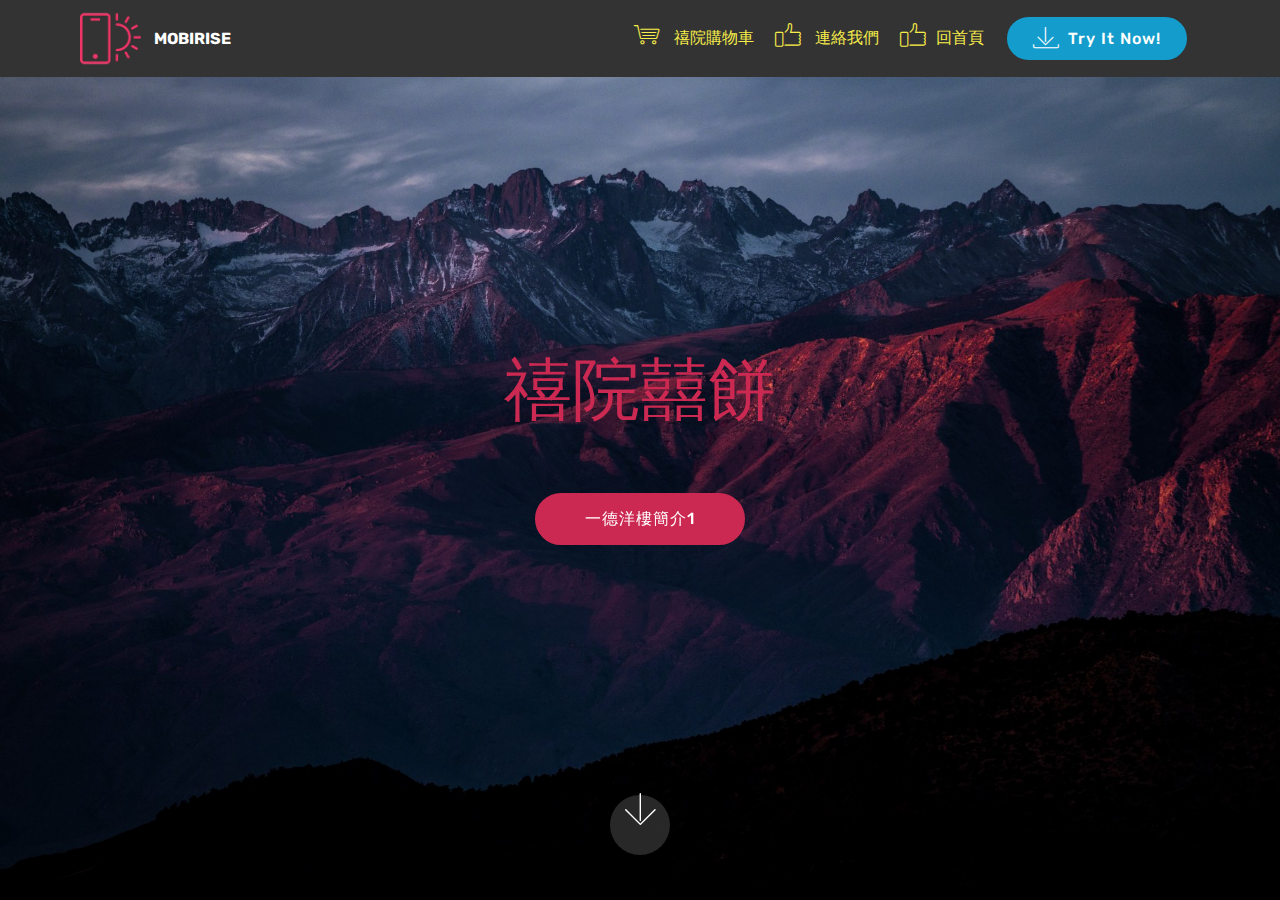
==== page1.html @ da064817 "create github pages" ====
<!DOCTYPE html>
<html>
<head>
  <!-- Site made with Mobirise Website Builder v4.3.2, https://mobirise.com -->
  <meta charset="UTF-8">
  <meta http-equiv="X-UA-Compatible" content="IE=edge">
  <meta name="generator" content="Mobirise v4.3.2, mobirise.com">
  <meta name="viewport" content="width=device-width, initial-scale=1">
  <link rel="shortcut icon" href="assets/images/logo2.png" type="image/x-icon">
  <meta name="description" content="">
  <title>Page 1</title>
  <link rel="stylesheet" href="assets/web/assets/mobirise-icons/mobirise-icons.css">
  <link rel="stylesheet" href="assets/tether/tether.min.css">
  <link rel="stylesheet" href="assets/bootstrap/css/bootstrap.min.css">
  <link rel="stylesheet" href="assets/bootstrap/css/bootstrap-grid.min.css">
  <link rel="stylesheet" href="assets/bootstrap/css/bootstrap-reboot.min.css">
  <link rel="stylesheet" href="assets/dropdown/css/style.css">
  <link rel="stylesheet" href="assets/theme/css/style.css">
  <link rel="stylesheet" href="assets/mobirise/css/mbr-additional.css" type="text/css">
  
  
  
</head>
<body>
<section class="menu cid-qC8zlRWObB" once="menu" id="menu1-13" data-rv-view="20">

    

    <nav class="navbar navbar-expand beta-menu navbar-dropdown align-items-center navbar-fixed-top navbar-toggleable-sm">
        <button class="navbar-toggler navbar-toggler-right" type="button" data-toggle="collapse" data-target="#navbarSupportedContent" aria-controls="navbarSupportedContent" aria-expanded="false" aria-label="Toggle navigation">
            <div class="hamburger">
                <span></span>
                <span></span>
                <span></span>
                <span></span>
            </div>
        </button>
        <div class="menu-logo">
            <div class="navbar-brand">
                <span class="navbar-logo">
                    <a href="https://mobirise.com">
                         <img src="assets/images/logo2.png" alt="Mobirise" media-simple="true" style="height: 3.8rem;">
                    </a>
                </span>
                <span class="navbar-caption-wrap"><a class="navbar-caption text-white display-4" href="https://mobirise.com">
                        MOBIRISE
                    </a></span>
            </div>
        </div>
        <div class="collapse navbar-collapse" id="navbarSupportedContent">
            <ul class="navbar-nav nav-dropdown" data-app-modern-menu="true"><li class="nav-item"><a class="nav-link link text-success display-4" href="page3.html"><span class="mbri-shopping-cart mbr-iconfont mbr-iconfont-btn"></span>&nbsp;禧院購物車</a></li>
                <li class="nav-item">
                    <a class="nav-link link text-success display-4" href="page4.html"><span class="mbri-like mbr-iconfont mbr-iconfont-btn"></span>&nbsp;連絡我們</a>
                </li><li class="nav-item"><a class="nav-link link text-success display-4" href="index.html"><span class="mbri-like mbr-iconfont mbr-iconfont-btn"></span>回首頁</a></li></ul>
            <div class="navbar-buttons mbr-section-btn"><a class="btn btn-sm btn-primary display-4" href="https://mobirise.com">
                    <span class="mbri-save mbr-iconfont mbr-iconfont-btn "></span>
                    Try It Now!
                </a></div>
        </div>
    </nav>
</section>

<section class="engine"><a href="https://mobirise.co/f">free bootstrap builder</a></section><section class="cid-qC8zlT3sA8 mbr-fullscreen mbr-parallax-background" id="header2-14" data-rv-view="22">

    

    

    <div class="container align-center">
        <div class="row justify-content-md-center">
            <div class="mbr-white col-md-10">
                <h1 class="mbr-section-title mbr-bold pb-3 mbr-fonts-style display-1"><span style="font-weight: normal;">禧院囍餅</span></h1>
                
                <p class="mbr-text pb-3 mbr-fonts-style display-5"></p>
                <div class="mbr-section-btn"><a class="btn btn-md btn-secondary display-4" href="https://www.youtube.com/watch?v=irKQ6YsvZEI&t=2s" target="_blank">一德洋樓簡介1</a></div>
            </div>
        </div>
    </div>
    <div class="mbr-arrow hidden-sm-down" aria-hidden="true">
        <a href="#next">
            <i class="mbri-down mbr-iconfont"></i>
        </a>
    </div>
</section>


  <script src="assets/web/assets/jquery/jquery.min.js"></script>
  <script src="assets/popper/popper.min.js"></script>
  <script src="assets/tether/tether.min.js"></script>
  <script src="assets/bootstrap/js/bootstrap.min.js"></script>
  <script src="assets/smooth-scroll/smooth-scroll.js"></script>
  <script src="assets/dropdown/js/script.min.js"></script>
  <script src="assets/touch-swipe/jquery.touch-swipe.min.js"></script>
  <script src="assets/jarallax/jarallax.min.js"></script>
  <script src="assets/theme/js/script.js"></script>
  
  
</body>
</html>
---- assets/web/assets/mobirise-icons/mobirise-icons.css ----
@font-face {
  font-family: 'MobiriseIcons';
  src:  url('mobirise-icons.eot?spat4u');
  src:  url('mobirise-icons.eot?spat4u#iefix') format('embedded-opentype'),
    url('mobirise-icons.ttf?spat4u') format('truetype'),
    url('mobirise-icons.woff?spat4u') format('woff'),
    url('mobirise-icons.svg?spat4u#MobiriseIcons') format('svg');
  font-weight: normal;
  font-style: normal;
}

[class^="mbri-"], [class*=" mbri-"] {
  /* use !important to prevent issues with browser extensions that change fonts */
  font-family: MobiriseIcons !important;
  speak: none;
  font-style: normal;
  font-weight: normal;
  font-variant: normal;
  text-transform: none;
  line-height: 1;

  /* Better Font Rendering =========== */
  -webkit-font-smoothing: antialiased;
  -moz-osx-font-smoothing: grayscale;
}

.mbri-add-submenu:before {
  content: "\e900";
}
.mbri-alert:before {
  content: "\e901";
}
.mbri-align-center:before {
  content: "\e902";
}
.mbri-align-justify:before {
  content: "\e903";
}
.mbri-align-left:before {
  content: "\e904";
}
.mbri-align-right:before {
  content: "\e905";
}
.mbri-android:before {
  content: "\e906";
}
.mbri-apple:before {
  content: "\e907";
}
.mbri-arrow-down:before {
  content: "\e908";
}
.mbri-arrow-next:before {
  content: "\e909";
}
.mbri-arrow-prev:before {
  content: "\e90a";
}
.mbri-arrow-up:before {
  content: "\e90b";
}
.mbri-bold:before {
  content: "\e90c";
}
.mbri-bookmark:before {
  content: "\e90d";
}
.mbri-bootstrap:before {
  content: "\e90e";
}
.mbri-briefcase:before {
  content: "\e90f";
}
.mbri-browse:before {
  content: "\e910";
}
.mbri-bulleted-list:before {
  content: "\e911";
}
.mbri-calendar:before {
  content: "\e912";
}
.mbri-camera:before {
  content: "\e913";
}
.mbri-cart-add:before {
  content: "\e914";
}
.mbri-cart-full:before {
  content: "\e915";
}
.mbri-cash:before {
  content: "\e916";
}
.mbri-change-style:before {
  content: "\e917";
}
.mbri-chat:before {
  content: "\e918";
}
.mbri-clock:before {
  content: "\e919";
}
.mbri-close:before {
  content: "\e91a";
}
.mbri-cloud:before {
  content: "\e91b";
}
.mbri-code:before {
  content: "\e91c";
}
.mbri-contact-form:before {
  content: "\e91d";
}
.mbri-credit-card:before {
  content: "\e91e";
}
.mbri-cursor-click:before {
  content: "\e91f";
}
.mbri-cust-feedback:before {
  content: "\e920";
}
.mbri-database:before {
  content: "\e921";
}
.mbri-delivery:before {
  content: "\e922";
}
.mbri-desktop:before {
  content: "\e923";
}
.mbri-devices:before {
  content: "\e924";
}
.mbri-down:before {
  content: "\e925";
}
.mbri-download:before {
  content: "\e989";
}
.mbri-drag-n-drop:before {
  content: "\e927";
}
.mbri-drag-n-drop2:before {
  content: "\e928";
}
.mbri-edit:before {
  content: "\e929";
}
.mbri-edit2:before {
  content: "\e92a";
}
.mbri-error:before {
  content: "\e92b";
}
.mbri-extension:before {
  content: "\e92c";
}
.mbri-features:before {
  content: "\e92d";
}
.mbri-file:before {
  content: "\e92e";
}
.mbri-flag:before {
  content: "\e92f";
}
.mbri-folder:before {
  content: "\e930";
}
.mbri-gift:before {
  content: "\e931";
}
.mbri-github:before {
  content: "\e932";
}
.mbri-globe:before {
  content: "\e933";
}
.mbri-globe-2:before {
  content: "\e934";
}
.mbri-growing-chart:before {
  content: "\e935";
}
.mbri-hearth:before {
  content: "\e936";
}
.mbri-help:before {
  content: "\e937";
}
.mbri-home:before {
  content: "\e938";
}
.mbri-hot-cup:before {
  content: "\e939";
}
.mbri-idea:before {
  content: "\e93a";
}
.mbri-image-gallery:before {
  content: "\e93b";
}
.mbri-image-slider:before {
  content: "\e93c";
}
.mbri-info:before {
  content: "\e93d";
}
.mbri-italic:before {
  content: "\e93e";
}
.mbri-key:before {
  content: "\e93f";
}
.mbri-laptop:before {
  content: "\e940";
}
.mbri-layers:before {
  content: "\e941";
}
.mbri-left-right:before {
  content: "\e942";
}
.mbri-left:before {
  content: "\e943";
}
.mbri-letter:before {
  content: "\e944";
}
.mbri-like:before {
  content: "\e945";
}
.mbri-link:before {
  content: "\e946";
}
.mbri-lock:before {
  content: "\e947";
}
.mbri-login:before {
  content: "\e948";
}
.mbri-logout:before {
  content: "\e949";
}
.mbri-magic-stick:before {
  content: "\e94a";
}
.mbri-map-pin:before {
  content: "\e94b";
}
.mbri-menu:before {
  content: "\e94c";
}
.mbri-mobile:before {
  content: "\e94d";
}
.mbri-mobile2:before {
  content: "\e94e";
}
.mbri-mobirise:before {
  content: "\e94f";
}
.mbri-more-horizontal:before {
  content: "\e950";
}
.mbri-more-vertical:before {
  content: "\e951";
}
.mbri-music:before {
  content: "\e952";
}
.mbri-new-file:before {
  content: "\e953";
}
.mbri-numbered-list:before {
  content: "\e954";
}
.mbri-opened-folder:before {
  content: "\e955";
}
.mbri-pages:before {
  content: "\e956";
}
.mbri-paper-plane:before {
  content: "\e957";
}
.mbri-paperclip:before {
  content: "\e958";
}
.mbri-photo:before {
  content: "\e959";
}
.mbri-photos:before {
  content: "\e95a";
}
.mbri-pin:before {
  content: "\e95b";
}
.mbri-play:before {
  content: "\e95c";
}
.mbri-plus:before {
  content: "\e95d";
}
.mbri-preview:before {
  content: "\e95e";
}
.mbri-print:before {
  content: "\e95f";
}
.mbri-protect:before {
  content: "\e960";
}
.mbri-question:before {
  content: "\e961";
}
.mbri-quote-left:before {
  content: "\e962";
}
.mbri-quote-right:before {
  content: "\e963";
}
.mbri-refresh:before {
  content: "\e964";
}
.mbri-responsive:before {
  content: "\e965";
}
.mbri-right:before {
  content: "\e966";
}
.mbri-rocket:before {
  content: "\e967";
}
.mbri-sad-face:before {
  content: "\e968";
}
.mbri-sale:before {
  content: "\e969";
}
.mbri-save:before {
  content: "\e96a";
}
.mbri-search:before {
  content: "\e96b";
}
.mbri-setting:before {
  content: "\e96c";
}
.mbri-setting2:before {
  content: "\e96d";
}
.mbri-setting3:before {
  content: "\e96e";
}
.mbri-share:before {
  content: "\e96f";
}
.mbri-shopping-bag:before {
  content: "\e970";
}
.mbri-shopping-basket:before {
  content: "\e971";
}
.mbri-shopping-cart:before {
  content: "\e972";
}
.mbri-sites:before {
  content: "\e973";
}
.mbri-smile-face:before {
  content: "\e974";
}
.mbri-speed:before {
  content: "\e975";
}
.mbri-star:before {
  content: "\e976";
}
.mbri-success:before {
  content: "\e977";
}
.mbri-sun:before {
  content: "\e978";
}
.mbri-sun2:before {
  content: "\e979";
}
.mbri-tablet:before {
  content: "\e97a";
}
.mbri-tablet-vertical:before {
  content: "\e97b";
}
.mbri-target:before {
  content: "\e97c";
}
.mbri-timer:before {
  content: "\e97d";
}
.mbri-to-ftp:before {
  content: "\e97e";
}
.mbri-to-local-drive:before {
  content: "\e97f";
}
.mbri-touch-swipe:before {
  content: "\e980";
}
.mbri-touch:before {
  content: "\e981";
}
.mbri-trash:before {
  content: "\e982";
}
.mbri-underline:before {
  content: "\e983";
}
.mbri-unlink:before {
  content: "\e984";
}
.mbri-unlock:before {
  content: "\e985";
}
.mbri-up-down:before {
  content: "\e986";
}
.mbri-up:before {
  content: "\e987";
}
.mbri-update:before {
  content: "\e988";
}
.mbri-upload:before {
 content: "\e926"; 
}
.mbri-user:before {
  content: "\e98a";
}
.mbri-user2:before {
  content: "\e98b";
}
.mbri-users:before {
  content: "\e98c";
}
.mbri-video:before {
  content: "\e98d";
}
.mbri-video-play:before {
  content: "\e98e";
}
.mbri-watch:before {
  content: "\e98f";
}
.mbri-website-theme:before {
  content: "\e990";
}
.mbri-wifi:before {
  content: "\e991";
}
.mbri-windows:before {
  content: "\e992";
}
.mbri-zoom-out:before {
  content: "\e993";
}
.mbri-redo:before {
  content: "\e994";
}
.mbri-undo:before {
  content: "\e995";
}
---- assets/dropdown/css/style.css ----
.navbar-dropdown {
  left: 0;
  padding: 0;
  position: absolute;
  right: 0;
  top: 0;
  transition: all 0.45s ease;
  z-index: 1030;
  background: #282828; }
  .navbar-dropdown .navbar-logo {
    margin-right: 0.8rem;
    transition: margin 0.3s ease-in-out;
    vertical-align: middle; }
    .navbar-dropdown .navbar-logo img {
      height: 3.125rem;
      transition: all 0.3s ease-in-out; }
    .navbar-dropdown .navbar-logo.mbr-iconfont {
      font-size: 3.125rem;
      line-height: 3.125rem; }
  .navbar-dropdown .navbar-caption {
    font-weight: 700;
    white-space: normal;
    vertical-align: -4px;
    line-height: 3.125rem !important; }
    .navbar-dropdown .navbar-caption, .navbar-dropdown .navbar-caption:hover {
      color: inherit;
      text-decoration: none; }
  .navbar-dropdown .mbr-iconfont + .navbar-caption {
    vertical-align: -1px; }
  .navbar-dropdown.navbar-fixed-top {
    position: fixed; }
  .navbar-dropdown .navbar-brand span {
    vertical-align: -4px; }
  .navbar-dropdown.bg-color.transparent {
    background: none; }
  .navbar-dropdown.navbar-short .navbar-brand {
    padding: 0.625rem 0; }
    .navbar-dropdown.navbar-short .navbar-brand span {
      vertical-align: -1px; }
  .navbar-dropdown.navbar-short .navbar-caption {
    line-height: 2.375rem !important;
    vertical-align: -2px; }
  .navbar-dropdown.navbar-short .navbar-logo {
    margin-right: 0.5rem; }
    .navbar-dropdown.navbar-short .navbar-logo img {
      height: 2.375rem; }
    .navbar-dropdown.navbar-short .navbar-logo.mbr-iconfont {
      font-size: 2.375rem;
      line-height: 2.375rem; }
  .navbar-dropdown.navbar-short .mbr-table-cell {
    height: 3.625rem; }
  .navbar-dropdown .navbar-close {
    left: 0.6875rem;
    position: fixed;
    top: 0.75rem;
    z-index: 1000; }
  .navbar-dropdown .hamburger-icon {
    content: "";
    display: inline-block;
    vertical-align: middle;
    width: 16px;
    -webkit-box-shadow: 0 -6px 0 1px #282828,0 0 0 1px #282828,0 6px 0 1px #282828;
    -moz-box-shadow: 0 -6px 0 1px #282828,0 0 0 1px #282828,0 6px 0 1px #282828;
    box-shadow: 0 -6px 0 1px #282828,0 0 0 1px #282828,0 6px 0 1px #282828; }

.dropdown-menu .dropdown-toggle[data-toggle="dropdown-submenu"]::after {
  border-bottom: 0.35em solid transparent;
  border-left: 0.35em solid;
  border-right: 0;
  border-top: 0.35em solid transparent;
  margin-left: 0.3rem; }

.dropdown-menu .dropdown-item:focus {
  outline: 0; }

.nav-dropdown {
  font-size: 0.75rem;
  font-weight: 500;
  height: auto !important; }
  .nav-dropdown .nav-btn {
    padding-left: 1rem; }
  .nav-dropdown .link {
    margin: .667em 1.667em;
    font-weight: 500;
    padding: 0;
    transition: color .2s ease-in-out; }
    .nav-dropdown .link.dropdown-toggle {
      margin-right: 2.583em; }
      .nav-dropdown .link.dropdown-toggle::after {
        margin-left: .25rem;
        border-top: 0.35em solid;
        border-right: 0.35em solid transparent;
        border-left: 0.35em solid transparent;
        border-bottom: 0; }
      .nav-dropdown .link.dropdown-toggle[aria-expanded="true"] {
        margin: 0;
        padding: 0.667em 3.263em  0.667em 1.667em; }
  .nav-dropdown .link::after,
  .nav-dropdown .dropdown-item::after {
    color: inherit; }
  .nav-dropdown .btn {
    font-size: 0.75rem;
    font-weight: 700;
    letter-spacing: 0;
    margin-bottom: 0;
    padding-left: 1.25rem;
    padding-right: 1.25rem; }
  .nav-dropdown .dropdown-menu {
    border-radius: 0;
    border: 0;
    left: 0;
    margin: 0;
    padding-bottom: 1.25rem;
    padding-top: 1.25rem;
    position: relative; }
  .nav-dropdown .dropdown-submenu {
    margin-left: 0.125rem;
    top: 0; }
  .nav-dropdown .dropdown-item {
    font-weight: 500;
    line-height: 2;
    padding: 0.3846em 4.615em 0.3846em 1.5385em;
    position: relative;
    transition: color .2s ease-in-out, background-color .2s ease-in-out; }
    .nav-dropdown .dropdown-item::after {
      margin-top: -0.3077em;
      position: absolute;
      right: 1.1538em;
      top: 50%; }
    .nav-dropdown .dropdown-item:focus, .nav-dropdown .dropdown-item:hover {
      background: none; }

@media (max-width: 767px) {
  .nav-dropdown.navbar-toggleable-sm {
    bottom: 0;
    display: none;
    left: 0;
    overflow-x: hidden;
    position: fixed;
    top: 0;
    transform: translateX(-100%);
    -ms-transform: translateX(-100%);
    -webkit-transform: translateX(-100%);
    width: 18.75rem;
    z-index: 999; } }
.nav-dropdown.navbar-toggleable-xl {
  bottom: 0;
  display: none;
  left: 0;
  overflow-x: hidden;
  position: fixed;
  top: 0;
  transform: translateX(-100%);
  -ms-transform: translateX(-100%);
  -webkit-transform: translateX(-100%);
  width: 18.75rem;
  z-index: 999; }

.nav-dropdown-sm {
  display: block !important;
  overflow-x: hidden;
  overflow: auto;
  padding-top: 3.875rem; }
  .nav-dropdown-sm::after {
    content: "";
    display: block;
    height: 3rem;
    width: 100%; }
  .nav-dropdown-sm.collapse.in ~ .navbar-close {
    display: block !important; }
  .nav-dropdown-sm.collapsing, .nav-dropdown-sm.collapse.in {
    transform: translateX(0);
    -ms-transform: translateX(0);
    -webkit-transform: translateX(0);
    transition: all 0.25s ease-out;
    -webkit-transition: all 0.25s ease-out;
    background: #282828; }
  .nav-dropdown-sm.collapsing[aria-expanded="false"] {
    transform: translateX(-100%);
    -ms-transform: translateX(-100%);
    -webkit-transform: translateX(-100%); }
  .nav-dropdown-sm .nav-item {
    display: block;
    margin-left: 0 !important;
    padding-left: 0; }
  .nav-dropdown-sm .link,
  .nav-dropdown-sm .dropdown-item {
    border-top: 1px dotted rgba(255, 255, 255, 0.1);
    font-size: 0.8125rem;
    line-height: 1.6;
    margin: 0 !important;
    padding: 0.875rem 2.4rem 0.875rem 1.5625rem !important;
    position: relative;
    white-space: normal; }
    .nav-dropdown-sm .link:focus, .nav-dropdown-sm .link:hover,
    .nav-dropdown-sm .dropdown-item:focus,
    .nav-dropdown-sm .dropdown-item:hover {
      background: rgba(0, 0, 0, 0.2) !important;
      color: #c0a375; }
  .nav-dropdown-sm .nav-btn {
    position: relative;
    padding: 1.5625rem 1.5625rem 0 1.5625rem; }
    .nav-dropdown-sm .nav-btn::before {
      border-top: 1px dotted rgba(255, 255, 255, 0.1);
      content: "";
      left: 0;
      position: absolute;
      top: 0;
      width: 100%; }
    .nav-dropdown-sm .nav-btn + .nav-btn {
      padding-top: 0.625rem; }
      .nav-dropdown-sm .nav-btn + .nav-btn::before {
        display: none; }
  .nav-dropdown-sm .btn {
    padding: 0.625rem 0; }
  .nav-dropdown-sm .dropdown-toggle[data-toggle="dropdown-submenu"]::after {
    margin-left: .25rem;
    border-top: 0.35em solid;
    border-right: 0.35em solid transparent;
    border-left: 0.35em solid transparent;
    border-bottom: 0; }
  .nav-dropdown-sm .dropdown-toggle[data-toggle="dropdown-submenu"][aria-expanded="true"]::after {
    border-top: 0;
    border-right: 0.35em solid transparent;
    border-left: 0.35em solid transparent;
    border-bottom: 0.35em solid; }
  .nav-dropdown-sm .dropdown-menu {
    margin: 0;
    padding: 0;
    position: relative;
    top: 0;
    left: 0;
    width: 100%;
    border: 0;
    float: none;
    border-radius: 0;
    background: none; }
  .nav-dropdown-sm .dropdown-submenu {
    left: 100%;
    margin-left: 0.125rem;
    margin-top: -1.25rem;
    top: 0; }

.navbar-toggleable-sm .nav-dropdown .dropdown-menu {
  position: absolute; }

.navbar-toggleable-sm .nav-dropdown .dropdown-submenu {
  left: 100%;
  margin-left: 0.125rem;
  margin-top: -1.25rem;
  top: 0; }

.navbar-toggleable-sm.opened .nav-dropdown .dropdown-menu {
  position: relative; }

.navbar-toggleable-sm.opened .nav-dropdown .dropdown-submenu {
  left: 0;
  margin-left: 00rem;
  margin-top: 0rem;
  top: 0; }

.is-builder .nav-dropdown.collapsing {
  transition: none !important; }

/*# sourceMappingURL=style.css.map */
---- assets/theme/css/style.css ----
/*!
 * Mobirise v4 theme (https://mobirise.com/)
 * Copyright 2017 Mobirise
 */
section {
  background-color: #eeeeee; }

section,
.container,
.container-fluid {
  position: relative;
  word-wrap: break-word; }

a.mbr-iconfont:hover {
  text-decoration: none; }

.article .lead p, .article .lead ul, .article .lead ol, .article .lead pre, .article .lead blockquote {
  margin-bottom: 0; }

a {
  font-style: normal;
  font-weight: 400;
  cursor: pointer; }
  a, a:hover {
    text-decoration: none; }

figure {
  margin-bottom: 0; }

body {
  color: #232323; }

h1, h2, h3, h4, h5, h6,
.h1, .h2, .h3, .h4, .h5, .h6,
.display-1, .display-2, .display-3, .display-4 {
  line-height: 1;
  word-break: break-word;
  word-wrap: break-word; }

b, strong {
  font-weight: bold; }

blockquote {
  padding: 10px 0 10px 20px;
  position: relative;
  border-left: 2px solid;
  border-color: #ff3366; }

input:-webkit-autofill, input:-webkit-autofill:hover, input:-webkit-autofill:focus, input:-webkit-autofill:active {
  transition-delay: 9999s;
  transition-property: background-color, color; }

textarea[type="hidden"] {
  display: none; }

body {
  position: relative; }

section {
  background-position: 50% 50%;
  background-repeat: no-repeat;
  background-size: cover; }
  section .mbr-background-video,
  section .mbr-background-video-preview {
    position: absolute;
    bottom: 0;
    left: 0;
    right: 0;
    top: 0; }

.hidden {
  visibility: hidden; }

.mbr-z-index20 {
  z-index: 20; }

/*! Base colors */
.mbr-white {
  color: #ffffff; }

.mbr-black {
  color: #000000; }

.mbr-bg-white {
  background-color: #ffffff; }

.mbr-bg-black {
  background-color: #000000; }

/*! Text-aligns */
.align-left {
  text-align: left; }

.align-center {
  text-align: center; }

.align-right {
  text-align: right; }

@media (max-width: 767px) {
  .align-left, .align-center, .align-right, .mbr-section-btn, .mbr-section-title {
    text-align: center; } }
/*! Font-weight  */
.mbr-light {
  font-weight: 300; }

.mbr-regular {
  font-weight: 400; }

.mbr-semibold {
  font-weight: 500; }

.mbr-bold {
  font-weight: 700; }

/*! Media  */
.media-size-item {
  -webkit-flex: 1 1 auto;
  -moz-flex: 1 1 auto;
  -ms-flex: 1 1 auto;
  -o-flex: 1 1 auto;
  flex: 1 1 auto; }

.media-content {
  -webkit-flex-basis: 100%;
  flex-basis: 100%; }

.media-container-row {
  display: -ms-flexbox;
  display: -webkit-flex;
  display: flex;
  -webkit-flex-direction: row;
  -ms-flex-direction: row;
  flex-direction: row;
  -webkit-flex-wrap: wrap;
  -ms-flex-wrap: wrap;
  flex-wrap: wrap;
  -webkit-justify-content: center;
  -ms-flex-pack: center;
  justify-content: center;
  -webkit-align-content: center;
  -ms-flex-line-pack: center;
  align-content: center;
  -webkit-align-items: start;
  -ms-flex-align: start;
  align-items: start; }
  .media-container-row .media-size-item {
    width: 400px; }

.media-container-column {
  display: -ms-flexbox;
  display: -webkit-flex;
  display: flex;
  -webkit-flex-direction: column;
  -ms-flex-direction: column;
  flex-direction: column;
  -webkit-flex-wrap: wrap;
  -ms-flex-wrap: wrap;
  flex-wrap: wrap;
  -webkit-justify-content: center;
  -ms-flex-pack: center;
  justify-content: center;
  -webkit-align-content: center;
  -ms-flex-line-pack: center;
  align-content: center;
  -webkit-align-items: stretch;
  -ms-flex-align: stretch;
  align-items: stretch; }
  .media-container-column > * {
    width: 100%; }

@media (min-width: 992px) {
  .media-container-row {
    -webkit-flex-wrap: nowrap;
    -ms-flex-wrap: nowrap;
    flex-wrap: nowrap; } }
figure {
  overflow: hidden; }

figure[mbr-media-size] {
  transition: width 0.1s; }

.mbr-figure img, .mbr-figure iframe {
  display: block;
  width: 100%; }

.card {
  background-color: transparent;
  border: none; }

.card-img {
  text-align: center;
  flex-shrink: 0; }

.media {
  max-width: 100%;
  margin: 0 auto; }

.mbr-figure {
  -ms-flex-item-align: center;
  -ms-grid-row-align: center;
  -webkit-align-self: center;
  align-self: center; }

.media-container > div {
  max-width: 100%; }

.mbr-figure img, .card-img img {
  width: 100%; }

@media (max-width: 991px) {
  .media-size-item {
    width: auto !important; }

  .media {
    width: auto; }

  .mbr-figure {
    width: 100% !important; } }
/*! Buttons */
.mbr-section-btn {
  margin-left: -.25rem;
  margin-right: -.25rem;
  font-size: 0; }

nav .mbr-section-btn {
  margin-left: 0rem;
  margin-right: 0rem; }

/*! Btn icon margin */
.btn .mbr-iconfont, .btn.btn-sm .mbr-iconfont {
  cursor: pointer;
  margin-right: 0.5rem; }

.btn.btn-md .mbr-iconfont, .btn.btn-md .mbr-iconfont {
  margin-right: 0.8rem; }

.mbr-regular {
  font-weight: 400; }

.mbr-semibold {
  font-weight: 500; }

.mbr-bold {
  font-weight: 700; }

[type="submit"] {
  -webkit-appearance: none; }

/*! Full-screen */
.mbr-fullscreen .mbr-overlay {
  min-height: 100vh; }

.mbr-fullscreen {
  display: flex;
  display: -webkit-flex;
  display: -moz-flex;
  display: -ms-flex;
  display: -o-flex;
  align-items: center;
  -webkit-align-items: center;
  min-height: 100vh;
  padding-top: 3rem;
  padding-bottom: 3rem; }

/*! Map */
.map {
  height: 25rem;
  position: relative; }
  .map iframe {
    width: 100%;
    height: 100%; }

/* Form */
.form-asterisk {
  font-family: initial;
  position: absolute;
  top: -2px;
  font-weight: normal; }

/*! Scroll to top arrow */
.mbr-arrow-up {
  bottom: 25px;
  right: 90px;
  position: fixed;
  text-align: right;
  z-index: 5000;
  color: #ffffff;
  font-size: 32px;
  transform: rotate(180deg);
  -webkit-transform: rotate(180deg); }

.mbr-arrow-up a {
  background: rgba(0, 0, 0, 0.2);
  border-radius: 3px;
  color: #fff;
  display: inline-block;
  height: 60px;
  width: 60px;
  outline-style: none !important;
  position: relative;
  text-decoration: none;
  transition: all .3s ease-in-out;
  cursor: pointer;
  text-align: center; }
  .mbr-arrow-up a:hover {
    background-color: rgba(0, 0, 0, 0.4); }
  .mbr-arrow-up a i {
    line-height: 60px; }

.mbr-arrow-up-icon {
  display: block;
  color: #fff; }

.mbr-arrow-up-icon::before {
  content: "\203a";
  display: inline-block;
  font-family: serif;
  font-size: 32px;
  line-height: 1;
  font-style: normal;
  position: relative;
  top: 6px;
  left: -4px;
  -webkit-transform: rotate(-90deg);
  transform: rotate(-90deg); }

/*! Arrow Down */
.mbr-arrow {
  position: absolute;
  bottom: 45px;
  left: 50%;
  width: 60px;
  height: 60px;
  cursor: pointer;
  background-color: rgba(80, 80, 80, 0.5);
  border-radius: 50%;
  -webkit-transform: translateX(-50%);
  transform: translateX(-50%); }
  .mbr-arrow > a {
    display: inline-block;
    text-decoration: none;
    outline-style: none;
    -webkit-animation: arrowdown 1.7s ease-in-out infinite;
    animation: arrowdown 1.7s ease-in-out infinite; }
    .mbr-arrow > a > i {
      position: absolute;
      top: -2px;
      left: 15px;
      font-size: 2rem; }

@keyframes arrowdown {
  0% {
    transform: translateY(0px);
    -webkit-transform: translateY(0px); }
  50% {
    transform: translateY(-5px);
    -webkit-transform: translateY(-5px); }
  100% {
    transform: translateY(0px);
    -webkit-transform: translateY(0px); } }
@-webkit-keyframes arrowdown {
  0% {
    transform: translateY(0px);
    -webkit-transform: translateY(0px); }
  50% {
    transform: translateY(-5px);
    -webkit-transform: translateY(-5px); }
  100% {
    transform: translateY(0px);
    -webkit-transform: translateY(0px); } }
@media (max-width: 500px) {
  .mbr-arrow-up {
    left: 50%;
    right: auto;
    transform: translateX(-50%) rotate(180deg);
    -webkit-transform: translateX(-50%) rotate(180deg); } }
/*Gradients animation*/
@keyframes gradient-animation {
  from {
    background-position: 0% 100%;
    animation-timing-function: ease-in-out; }
  to {
    background-position: 100% 0%;
    animation-timing-function: ease-in-out; } }
@-webkit-keyframes gradient-animation {
  from {
    background-position: 0% 100%;
    animation-timing-function: ease-in-out; }
  to {
    background-position: 100% 0%;
    animation-timing-function: ease-in-out; } }
.bg-gradient {
  background-size: 200% 200%;
  animation: gradient-animation 5s infinite alternate;
  -webkit-animation: gradient-animation 5s infinite alternate; }

.menu .navbar-brand {
  display: -webkit-flex; }
  .menu .navbar-brand span {
    display: flex;
    display: -webkit-flex; }
  .menu .navbar-brand .navbar-caption-wrap {
    display: -webkit-flex; }
  .menu .navbar-brand .navbar-logo img {
    display: -webkit-flex; }
@media (min-width: 768px) and (max-width: 991px) {
  .menu .navbar-toggleable-sm .navbar-nav {
    display: -webkit-box;
    display: -webkit-flex;
    display: -ms-flexbox; } }
@media (min-width: 992px) {
  .menu .navbar-nav.nav-dropdown {
    display: -webkit-flex; }
  .menu .navbar-toggleable-sm .navbar-collapse {
    display: -webkit-flex !important; } }

/*# sourceMappingURL=style.css.map */
.engine {
	position: absolute;
	text-indent: -2400px;
	text-align: center;
	padding: 0;
	top: 0;
	left: -2400px;
}
---- assets/mobirise/css/mbr-additional.css ----
@import url(https://fonts.googleapis.com/css?family=Rubik:300,300i,400,400i,500,500i,700,700i,900,900i);





body {
  font-style: normal;
  line-height: 1.5;
}
.mbr-section-title {
  font-style: normal;
  line-height: 1.2;
}
.mbr-section-subtitle {
  line-height: 1.3;
}
.mbr-text {
  font-style: normal;
  line-height: 1.6;
}
.display-1 {
  font-family: 'Rubik', sans-serif;
  font-size: 4.25rem;
}
.display-1 > .mbr-iconfont {
  font-size: 6.8rem;
}
.display-2 {
  font-family: 'Rubik', sans-serif;
  font-size: 3rem;
}
.display-2 > .mbr-iconfont {
  font-size: 4.8rem;
}
.display-4 {
  font-family: 'Rubik', sans-serif;
  font-size: 1rem;
}
.display-4 > .mbr-iconfont {
  font-size: 1.6rem;
}
.display-5 {
  font-family: 'Rubik', sans-serif;
  font-size: 1.5rem;
}
.display-5 > .mbr-iconfont {
  font-size: 2.4rem;
}
.display-7 {
  font-family: 'Rubik', sans-serif;
  font-size: 1rem;
}
.display-7 > .mbr-iconfont {
  font-size: 1.6rem;
}
/* ---- Fluid typography for mobile devices ---- */
/* 1.4 - font scale ratio ( bootstrap == 1.42857 ) */
/* 100vw - current viewport width */
/* (48 - 20)  48 == 48rem == 768px, 20 == 20rem == 320px(minimal supported viewport) */
/* 0.65 - min scale variable, may vary */
@media (max-width: 768px) {
  .display-1 {
    font-size: 3.4rem;
    font-size: calc( 2.1374999999999997rem + (4.25 - 2.1374999999999997) * ((100vw - 20rem) / (48 - 20)));
    line-height: calc( 1.4 * (2.1374999999999997rem + (4.25 - 2.1374999999999997) * ((100vw - 20rem) / (48 - 20))));
  }
  .display-2 {
    font-size: 2.4rem;
    font-size: calc( 1.7rem + (3 - 1.7) * ((100vw - 20rem) / (48 - 20)));
    line-height: calc( 1.4 * (1.7rem + (3 - 1.7) * ((100vw - 20rem) / (48 - 20))));
  }
  .display-4 {
    font-size: 0.8rem;
    font-size: calc( 1rem + (1 - 1) * ((100vw - 20rem) / (48 - 20)));
    line-height: calc( 1.4 * (1rem + (1 - 1) * ((100vw - 20rem) / (48 - 20))));
  }
  .display-5 {
    font-size: 1.2rem;
    font-size: calc( 1.175rem + (1.5 - 1.175) * ((100vw - 20rem) / (48 - 20)));
    line-height: calc( 1.4 * (1.175rem + (1.5 - 1.175) * ((100vw - 20rem) / (48 - 20))));
  }
}
/* Buttons */
.btn {
  font-weight: 500;
  border-width: 2px;
  font-style: normal;
  letter-spacing: 1px;
  margin: .4rem .8rem;
  white-space: normal;
  -webkit-transition: all 0.3s ease-in-out;
  -moz-transition: all 0.3s ease-in-out;
  transition: all 0.3s ease-in-out;
  padding: 1rem 3rem;
  border-radius: 3px;
  display: inline-flex;
  align-items: center;
  justify-content: center;
  word-break: break-word;
}
.btn-sm {
  font-weight: 500;
  letter-spacing: 1px;
  -webkit-transition: all 0.3s ease-in-out;
  -moz-transition: all 0.3s ease-in-out;
  transition: all 0.3s ease-in-out;
  padding: 0.6rem 1.5rem;
  border-radius: 3px;
}
.btn-md {
  font-weight: 500;
  letter-spacing: 1px;
  margin: .4rem .8rem !important;
  -webkit-transition: all 0.3s ease-in-out;
  -moz-transition: all 0.3s ease-in-out;
  transition: all 0.3s ease-in-out;
  padding: 1rem 3rem;
  border-radius: 3px;
}
.btn-lg {
  font-weight: 500;
  letter-spacing: 1px;
  margin: .4rem .8rem !important;
  -webkit-transition: all 0.3s ease-in-out;
  -moz-transition: all 0.3s ease-in-out;
  transition: all 0.3s ease-in-out;
  padding: 1.2rem 3.2rem;
  border-radius: 3px;
}
.bg-primary {
  background-color: #149dcc !important;
}
.bg-success {
  background-color: #f7ed4a !important;
}
.bg-info {
  background-color: #82786e !important;
}
.bg-warning {
  background-color: #879a9f !important;
}
.bg-danger {
  background-color: #b1a374 !important;
}
.btn-primary,
.btn-primary:active {
  background-color: #149dcc;
  border-color: #149dcc;
  color: #ffffff;
}
.btn-primary:hover,
.btn-primary:focus,
.btn-primary.focus,
.btn-primary.active {
  color: #ffffff;
  background-color: #0d6786;
  border-color: #0d6786;
}
.btn-primary.disabled,
.btn-primary:disabled {
  color: #ffffff !important;
  background-color: #0d6786 !important;
  border-color: #0d6786 !important;
}
.btn-secondary,
.btn-secondary:active {
  background-color: #cc2952;
  border-color: #cc2952;
  color: #ffffff;
}
.btn-secondary:hover,
.btn-secondary:focus,
.btn-secondary.focus,
.btn-secondary.active {
  color: #ffffff;
  background-color: #8c1c38;
  border-color: #8c1c38;
}
.btn-secondary.disabled,
.btn-secondary:disabled {
  color: #ffffff !important;
  background-color: #8c1c38 !important;
  border-color: #8c1c38 !important;
}
.btn-info,
.btn-info:active {
  background-color: #82786e;
  border-color: #82786e;
  color: #ffffff;
}
.btn-info:hover,
.btn-info:focus,
.btn-info.focus,
.btn-info.active {
  color: #ffffff;
  background-color: #59524b;
  border-color: #59524b;
}
.btn-info.disabled,
.btn-info:disabled {
  color: #ffffff !important;
  background-color: #59524b !important;
  border-color: #59524b !important;
}
.btn-success,
.btn-success:active {
  background-color: #f7ed4a;
  border-color: #f7ed4a;
  color: #ffffff;
}
.btn-success:hover,
.btn-success:focus,
.btn-success.focus,
.btn-success.active {
  color: #ffffff;
  background-color: #eadd0a;
  border-color: #eadd0a;
}
.btn-success.disabled,
.btn-success:disabled {
  color: #ffffff !important;
  background-color: #eadd0a !important;
  border-color: #eadd0a !important;
}
.btn-warning,
.btn-warning:active {
  background-color: #879a9f;
  border-color: #879a9f;
  color: #ffffff;
}
.btn-warning:hover,
.btn-warning:focus,
.btn-warning.focus,
.btn-warning.active {
  color: #ffffff;
  background-color: #617479;
  border-color: #617479;
}
.btn-warning.disabled,
.btn-warning:disabled {
  color: #ffffff !important;
  background-color: #617479 !important;
  border-color: #617479 !important;
}
.btn-danger,
.btn-danger:active {
  background-color: #b1a374;
  border-color: #b1a374;
  color: #ffffff;
}
.btn-danger:hover,
.btn-danger:focus,
.btn-danger.focus,
.btn-danger.active {
  color: #ffffff;
  background-color: #8b7d4e;
  border-color: #8b7d4e;
}
.btn-danger.disabled,
.btn-danger:disabled {
  color: #ffffff !important;
  background-color: #8b7d4e !important;
  border-color: #8b7d4e !important;
}
.btn-white {
  color: #333333 !important;
}
.btn-white,
.btn-white:active {
  background-color: #ffffff;
  border-color: #ffffff;
  color: #ffffff;
}
.btn-white:hover,
.btn-white:focus,
.btn-white.focus,
.btn-white.active {
  color: #ffffff;
  background-color: #d4d4d4;
  border-color: #d4d4d4;
}
.btn-white.disabled,
.btn-white:disabled {
  color: #ffffff !important;
  background-color: #d4d4d4 !important;
  border-color: #d4d4d4 !important;
}
.btn-black,
.btn-black:active {
  background-color: #333333;
  border-color: #333333;
  color: #ffffff;
}
.btn-black:hover,
.btn-black:focus,
.btn-black.focus,
.btn-black.active {
  color: #ffffff;
  background-color: #0d0d0d;
  border-color: #0d0d0d;
}
.btn-black.disabled,
.btn-black:disabled {
  color: #ffffff !important;
  background-color: #0d0d0d !important;
  border-color: #0d0d0d !important;
}
.btn-primary-outline,
.btn-primary-outline:active {
  background: none;
  border-color: #0b566f;
  color: #0b566f;
}
.btn-primary-outline:hover,
.btn-primary-outline:focus,
.btn-primary-outline.focus,
.btn-primary-outline.active {
  color: #ffffff;
  background-color: #149dcc;
  border-color: #149dcc;
}
.btn-primary-outline.disabled,
.btn-primary-outline:disabled {
  color: #ffffff !important;
  background-color: #149dcc !important;
  border-color: #149dcc !important;
}
.btn-secondary-outline,
.btn-secondary-outline:active {
  background: none;
  border-color: #771830;
  color: #771830;
}
.btn-secondary-outline:hover,
.btn-secondary-outline:focus,
.btn-secondary-outline.focus,
.btn-secondary-outline.active {
  color: #ffffff;
  background-color: #cc2952;
  border-color: #cc2952;
}
.btn-secondary-outline.disabled,
.btn-secondary-outline:disabled {
  color: #ffffff !important;
  background-color: #cc2952 !important;
  border-color: #cc2952 !important;
}
.btn-info-outline,
.btn-info-outline:active {
  background: none;
  border-color: #4b453f;
  color: #4b453f;
}
.btn-info-outline:hover,
.btn-info-outline:focus,
.btn-info-outline.focus,
.btn-info-outline.active {
  color: #ffffff;
  background-color: #82786e;
  border-color: #82786e;
}
.btn-info-outline.disabled,
.btn-info-outline:disabled {
  color: #ffffff !important;
  background-color: #82786e !important;
  border-color: #82786e !important;
}
.btn-success-outline,
.btn-success-outline:active {
  background: none;
  border-color: #d2c609;
  color: #d2c609;
}
.btn-success-outline:hover,
.btn-success-outline:focus,
.btn-success-outline.focus,
.btn-success-outline.active {
  color: #ffffff;
  background-color: #f7ed4a;
  border-color: #f7ed4a;
}
.btn-success-outline.disabled,
.btn-success-outline:disabled {
  color: #ffffff !important;
  background-color: #f7ed4a !important;
  border-color: #f7ed4a !important;
}
.btn-warning-outline,
.btn-warning-outline:active {
  background: none;
  border-color: #55666b;
  color: #55666b;
}
.btn-warning-outline:hover,
.btn-warning-outline:focus,
.btn-warning-outline.focus,
.btn-warning-outline.active {
  color: #ffffff;
  background-color: #879a9f;
  border-color: #879a9f;
}
.btn-warning-outline.disabled,
.btn-warning-outline:disabled {
  color: #ffffff !important;
  background-color: #879a9f !important;
  border-color: #879a9f !important;
}
.btn-danger-outline,
.btn-danger-outline:active {
  background: none;
  border-color: #7a6e45;
  color: #7a6e45;
}
.btn-danger-outline:hover,
.btn-danger-outline:focus,
.btn-danger-outline.focus,
.btn-danger-outline.active {
  color: #ffffff;
  background-color: #b1a374;
  border-color: #b1a374;
}
.btn-danger-outline.disabled,
.btn-danger-outline:disabled {
  color: #ffffff !important;
  background-color: #b1a374 !important;
  border-color: #b1a374 !important;
}
.btn-black-outline,
.btn-black-outline:active {
  background: none;
  border-color: #000000;
  color: #000000;
}
.btn-black-outline:hover,
.btn-black-outline:focus,
.btn-black-outline.focus,
.btn-black-outline.active {
  color: #ffffff;
  background-color: #333333;
  border-color: #333333;
}
.btn-black-outline.disabled,
.btn-black-outline:disabled {
  color: #ffffff !important;
  background-color: #333333 !important;
  border-color: #333333 !important;
}
.btn-white-outline,
.btn-white-outline:active,
.btn-white-outline.active {
  background: none;
  border-color: #ffffff;
  color: #ffffff;
}
.btn-white-outline:hover,
.btn-white-outline:focus,
.btn-white-outline.focus {
  color: #333333;
  background-color: #ffffff;
  border-color: #ffffff;
}
.text-primary {
  color: #149dcc !important;
}
.text-secondary {
  color: #cc2952 !important;
}
.text-success {
  color: #f7ed4a !important;
}
.text-info {
  color: #82786e !important;
}
.text-warning {
  color: #879a9f !important;
}
.text-danger {
  color: #b1a374 !important;
}
.text-white {
  color: #ffffff !important;
}
.text-black {
  color: #000000 !important;
}
a.text-primary:hover,
a.text-primary:focus {
  color: #0b566f !important;
}
a.text-secondary:hover,
a.text-secondary:focus {
  color: #771830 !important;
}
a.text-success:hover,
a.text-success:focus {
  color: #d2c609 !important;
}
a.text-info:hover,
a.text-info:focus {
  color: #4b453f !important;
}
a.text-warning:hover,
a.text-warning:focus {
  color: #55666b !important;
}
a.text-danger:hover,
a.text-danger:focus {
  color: #7a6e45 !important;
}
a.text-white:hover,
a.text-white:focus {
  color: #b3b3b3 !important;
}
a.text-black:hover,
a.text-black:focus {
  color: #4d4d4d !important;
}
.alert-success {
  background-color: #70c770;
}
.alert-info {
  background-color: #82786e;
}
.alert-warning {
  background-color: #879a9f;
}
.alert-danger {
  background-color: #b1a374;
}
.mbr-section-btn a.btn:not(.btn-form) {
  border-radius: 100px;
}
.mbr-section-btn a.btn:not(.btn-form):hover {
  box-shadow: 0 10px 40px 0 rgba(0, 0, 0, 0.2);
}
.mbr-gallery-filter li a {
  border-radius: 100px !important;
}
.mbr-gallery-filter li.active .btn {
  background-color: #149dcc;
  border-color: #149dcc;
  color: #ffffff;
}
.mbr-gallery-filter li.active .btn:focus {
  box-shadow: none;
}
.nav-tabs .nav-link {
  border-radius: 100px !important;
}
.btn-form {
  border-radius: 0;
}
.btn-form:hover {
  cursor: pointer;
}
a,
a:hover {
  color: #149dcc;
}
.mbr-plan-header.bg-primary .mbr-plan-subtitle,
.mbr-plan-header.bg-primary .mbr-plan-price-desc {
  color: #b4e6f8;
}
.mbr-plan-header.bg-success .mbr-plan-subtitle,
.mbr-plan-header.bg-success .mbr-plan-price-desc {
  color: #ffffff;
}
.mbr-plan-header.bg-info .mbr-plan-subtitle,
.mbr-plan-header.bg-info .mbr-plan-price-desc {
  color: #beb8b2;
}
.mbr-plan-header.bg-warning .mbr-plan-subtitle,
.mbr-plan-header.bg-warning .mbr-plan-price-desc {
  color: #ced6d8;
}
.mbr-plan-header.bg-danger .mbr-plan-subtitle,
.mbr-plan-header.bg-danger .mbr-plan-price-desc {
  color: #dfd9c6;
}
/* Scroll to top button*/
.scrollToTop_wraper {
  opacity: 0 !important;
}
/* Others*/
.note-check a[data-value=Rubik] {
  font-style: normal;
}
.mbr-arrow a {
  color: #ffffff;
}
.form-control-label {
  position: relative;
  cursor: pointer;
  margin-bottom: .357em;
  padding: 0;
}
.alert {
  color: #ffffff;
  border-radius: 0;
  border: 0;
  font-size: .875rem;
  line-height: 1.5;
  margin-bottom: 1.875rem;
  padding: 1.25rem;
  position: relative;
}
.alert.alert-form::after {
  background-color: inherit;
  bottom: -7px;
  content: "";
  display: block;
  height: 14px;
  left: 50%;
  margin-left: -7px;
  position: absolute;
  transform: rotate(45deg);
  width: 14px;
}
.form-control {
  background-color: #f5f5f5;
  box-shadow: none;
  color: #565656;
  font-family: 'Rubik', sans-serif;
  font-size: 1rem;
  line-height: 1.43;
  min-height: 3.5em;
  padding: 1.07em .5em;
}
.form-control > .mbr-iconfont {
  font-size: 1.6rem;
}
.form-control,
.form-control:focus {
  border: 1px solid #e8e8e8;
}
.form-active .form-control:invalid {
  border-color: red;
}
.mbr-overlay {
  background-color: #000;
  bottom: 0;
  left: 0;
  opacity: .5;
  position: absolute;
  right: 0;
  top: 0;
  z-index: 0;
}
blockquote {
  font-style: italic;
  padding: 10px 0 10px 20px;
  font-size: 1.09rem;
  position: relative;
  border-color: #149dcc;
  border-width: 3px;
}
ul,
ol,
pre,
blockquote {
  margin-bottom: 2.3125rem;
}
pre {
  background: #f4f4f4;
  padding: 10px 24px;
  white-space: pre-wrap;
}
.inactive {
  -webkit-user-select: none;
  -moz-user-select: none;
  -ms-user-select: none;
  user-select: none;
  pointer-events: none;
  -webkit-user-drag: none;
  user-drag: none;
}
.mbr-section__comments .row {
  justify-content: center;
}
/* Forms */
.mbr-form .btn {
  margin: .4rem 0;
}
.mbr-form .input-group-btn a.btn {
  border-radius: 100px !important;
}
.mbr-form .input-group-btn a.btn:hover {
  box-shadow: 0 10px 40px 0 rgba(0, 0, 0, 0.2);
}
.mbr-form .input-group-btn button[type="submit"] {
  border-radius: 100px !important;
  padding: 1rem 3rem;
}
.mbr-form .input-group-btn button[type="submit"]:hover {
  box-shadow: 0 10px 40px 0 rgba(0, 0, 0, 0.2);
}
.form2 .form-control {
  border-top-left-radius: 100px;
  border-bottom-left-radius: 100px;
}
.form2 .input-group-btn a.btn {
  border-top-left-radius: 0 !important;
  border-bottom-left-radius: 0 !important;
}
.form2 .input-group-btn button[type="submit"] {
  border-top-left-radius: 0 !important;
  border-bottom-left-radius: 0 !important;
}
.form3 input[type="email"] {
  border-radius: 100px !important;
}
@media (max-width: 349px) {
  .form2 input[type="email"] {
    border-radius: 100px !important;
  }
  .form2 .input-group-btn a.btn {
    border-radius: 100px !important;
  }
  .form2 .input-group-btn button[type="submit"] {
    border-radius: 100px !important;
  }
}
@media (max-width: 767px) {
  .btn {
    font-size: .75rem !important;
  }
  .btn .mbr-iconfont {
    font-size: 1rem !important;
  }
}
/* Social block */
.btn-social {
  font-size: 20px;
  border-radius: 50%;
  padding: 0;
  width: 44px;
  height: 44px;
  line-height: 44px;
  text-align: center;
  position: relative;
  border: 2px solid #c0a375;
  border-color: #149dcc;
  color: #232323;
  cursor: pointer;
}
.btn-social i {
  top: 0;
  line-height: 44px;
  width: 44px;
}
.btn-social:hover {
  color: #fff;
  background: #149dcc;
}
.btn-social + .btn {
  margin-left: .1rem;
}
/* Footer */
.mbr-footer-content li::before,
.mbr-footer .mbr-contacts li::before {
  background: #149dcc;
}
.mbr-footer-content li a:hover,
.mbr-footer .mbr-contacts li a:hover {
  color: #149dcc;
}
.footer3 input[type="email"],
.footer4 input[type="email"] {
  border-radius: 100px !important;
}
.footer3 .input-group-btn a.btn,
.footer4 .input-group-btn a.btn {
  border-radius: 100px !important;
}
.footer3 .input-group-btn button[type="submit"],
.footer4 .input-group-btn button[type="submit"] {
  border-radius: 100px !important;
}
/* Headers*/
.header13 .form-inline input[type="email"],
.header14 .form-inline input[type="email"] {
  border-radius: 100px;
}
.header13 .form-inline input[type="text"],
.header14 .form-inline input[type="text"] {
  border-radius: 100px;
}
.header13 .form-inline input[type="tel"],
.header14 .form-inline input[type="tel"] {
  border-radius: 100px;
}
.header13 .form-inline a.btn,
.header14 .form-inline a.btn {
  border-radius: 100px;
}
.header13 .form-inline button,
.header14 .form-inline button {
  border-radius: 100px !important;
}
.offset-1 {
  margin-left: 8.33333%;
}
.offset-2 {
  margin-left: 16.66667%;
}
.offset-3 {
  margin-left: 25%;
}
.offset-4 {
  margin-left: 33.33333%;
}
.offset-5 {
  margin-left: 41.66667%;
}
.offset-6 {
  margin-left: 50%;
}
.offset-7 {
  margin-left: 58.33333%;
}
.offset-8 {
  margin-left: 66.66667%;
}
.offset-9 {
  margin-left: 75%;
}
.offset-10 {
  margin-left: 83.33333%;
}
.offset-11 {
  margin-left: 91.66667%;
}
@media (min-width: 576px) {
  .offset-sm-0 {
    margin-left: 0%;
  }
  .offset-sm-1 {
    margin-left: 8.33333%;
  }
  .offset-sm-2 {
    margin-left: 16.66667%;
  }
  .offset-sm-3 {
    margin-left: 25%;
  }
  .offset-sm-4 {
    margin-left: 33.33333%;
  }
  .offset-sm-5 {
    margin-left: 41.66667%;
  }
  .offset-sm-6 {
    margin-left: 50%;
  }
  .offset-sm-7 {
    margin-left: 58.33333%;
  }
  .offset-sm-8 {
    margin-left: 66.66667%;
  }
  .offset-sm-9 {
    margin-left: 75%;
  }
  .offset-sm-10 {
    margin-left: 83.33333%;
  }
  .offset-sm-11 {
    margin-left: 91.66667%;
  }
}
@media (min-width: 768px) {
  .offset-md-0 {
    margin-left: 0%;
  }
  .offset-md-1 {
    margin-left: 8.33333%;
  }
  .offset-md-2 {
    margin-left: 16.66667%;
  }
  .offset-md-3 {
    margin-left: 25%;
  }
  .offset-md-4 {
    margin-left: 33.33333%;
  }
  .offset-md-5 {
    margin-left: 41.66667%;
  }
  .offset-md-6 {
    margin-left: 50%;
  }
  .offset-md-7 {
    margin-left: 58.33333%;
  }
  .offset-md-8 {
    margin-left: 66.66667%;
  }
  .offset-md-9 {
    margin-left: 75%;
  }
  .offset-md-10 {
    margin-left: 83.33333%;
  }
  .offset-md-11 {
    margin-left: 91.66667%;
  }
}
@media (min-width: 992px) {
  .offset-lg-0 {
    margin-left: 0%;
  }
  .offset-lg-1 {
    margin-left: 8.33333%;
  }
  .offset-lg-2 {
    margin-left: 16.66667%;
  }
  .offset-lg-3 {
    margin-left: 25%;
  }
  .offset-lg-4 {
    margin-left: 33.33333%;
  }
  .offset-lg-5 {
    margin-left: 41.66667%;
  }
  .offset-lg-6 {
    margin-left: 50%;
  }
  .offset-lg-7 {
    margin-left: 58.33333%;
  }
  .offset-lg-8 {
    margin-left: 66.66667%;
  }
  .offset-lg-9 {
    margin-left: 75%;
  }
  .offset-lg-10 {
    margin-left: 83.33333%;
  }
  .offset-lg-11 {
    margin-left: 91.66667%;
  }
}
@media (min-width: 1200px) {
  .offset-xl-0 {
    margin-left: 0%;
  }
  .offset-xl-1 {
    margin-left: 8.33333%;
  }
  .offset-xl-2 {
    margin-left: 16.66667%;
  }
  .offset-xl-3 {
    margin-left: 25%;
  }
  .offset-xl-4 {
    margin-left: 33.33333%;
  }
  .offset-xl-5 {
    margin-left: 41.66667%;
  }
  .offset-xl-6 {
    margin-left: 50%;
  }
  .offset-xl-7 {
    margin-left: 58.33333%;
  }
  .offset-xl-8 {
    margin-left: 66.66667%;
  }
  .offset-xl-9 {
    margin-left: 75%;
  }
  .offset-xl-10 {
    margin-left: 83.33333%;
  }
  .offset-xl-11 {
    margin-left: 91.66667%;
  }
}
.navbar-toggler {
  -webkit-align-self: flex-start;
  -ms-flex-item-align: start;
  align-self: flex-start;
  padding: 0.25rem 0.75rem;
  font-size: 1.25rem;
  line-height: 1;
  background: transparent;
  border: 1px solid transparent;
  -webkit-border-radius: 0.25rem;
  border-radius: 0.25rem;
}
.navbar-toggler:focus,
.navbar-toggler:hover {
  text-decoration: none;
}
.navbar-toggler-icon {
  display: inline-block;
  width: 1.5em;
  height: 1.5em;
  vertical-align: middle;
  content: "";
  background: no-repeat center center;
  -webkit-background-size: 100% 100%;
  -o-background-size: 100% 100%;
  background-size: 100% 100%;
}
.navbar-toggler-left {
  position: absolute;
  left: 1rem;
}
.navbar-toggler-right {
  position: absolute;
  right: 1rem;
}
@media (max-width: 575px) {
  .navbar-toggleable .navbar-nav .dropdown-menu {
    position: static;
    float: none;
  }
  .navbar-toggleable > .container {
    padding-right: 0;
    padding-left: 0;
  }
}
@media (min-width: 576px) {
  .navbar-toggleable {
    -webkit-box-orient: horizontal;
    -webkit-box-direction: normal;
    -webkit-flex-direction: row;
    -ms-flex-direction: row;
    flex-direction: row;
    -webkit-flex-wrap: nowrap;
    -ms-flex-wrap: nowrap;
    flex-wrap: nowrap;
    -webkit-box-align: center;
    -webkit-align-items: center;
    -ms-flex-align: center;
    align-items: center;
  }
  .navbar-toggleable .navbar-nav {
    -webkit-box-orient: horizontal;
    -webkit-box-direction: normal;
    -webkit-flex-direction: row;
    -ms-flex-direction: row;
    flex-direction: row;
  }
  .navbar-toggleable .navbar-nav .nav-link {
    padding-right: .5rem;
    padding-left: .5rem;
  }
  .navbar-toggleable > .container {
    display: -webkit-box;
    display: -webkit-flex;
    display: -ms-flexbox;
    display: flex;
    -webkit-flex-wrap: nowrap;
    -ms-flex-wrap: nowrap;
    flex-wrap: nowrap;
    -webkit-box-align: center;
    -webkit-align-items: center;
    -ms-flex-align: center;
    align-items: center;
  }
  .navbar-toggleable .navbar-collapse {
    display: -webkit-box !important;
    display: -webkit-flex !important;
    display: -ms-flexbox !important;
    display: flex !important;
    width: 100%;
  }
  .navbar-toggleable .navbar-toggler {
    display: none;
  }
}
@media (max-width: 767px) {
  .navbar-toggleable-sm .navbar-nav .dropdown-menu {
    position: static;
    float: none;
  }
  .navbar-toggleable-sm > .container {
    padding-right: 0;
    padding-left: 0;
  }
}
@media (min-width: 768px) {
  .navbar-toggleable-sm {
    -webkit-box-orient: horizontal;
    -webkit-box-direction: normal;
    -webkit-flex-direction: row;
    -ms-flex-direction: row;
    flex-direction: row;
    -webkit-flex-wrap: nowrap;
    -ms-flex-wrap: nowrap;
    flex-wrap: nowrap;
    -webkit-box-align: center;
    -webkit-align-items: center;
    -ms-flex-align: center;
    align-items: center;
  }
  .navbar-toggleable-sm .navbar-nav {
    -webkit-box-orient: horizontal;
    -webkit-box-direction: normal;
    -webkit-flex-direction: row;
    -ms-flex-direction: row;
    flex-direction: row;
  }
  .navbar-toggleable-sm .navbar-nav .nav-link {
    padding-right: .5rem;
    padding-left: .5rem;
  }
  .navbar-toggleable-sm > .container {
    display: -webkit-box;
    display: -webkit-flex;
    display: -ms-flexbox;
    display: flex;
    -webkit-flex-wrap: nowrap;
    -ms-flex-wrap: nowrap;
    flex-wrap: nowrap;
    -webkit-box-align: center;
    -webkit-align-items: center;
    -ms-flex-align: center;
    align-items: center;
  }
  .navbar-toggleable-sm .navbar-collapse {
    display: -webkit-box !important;
    display: -webkit-flex !important;
    display: -ms-flexbox !important;
    display: flex !important;
    width: 100%;
  }
  .navbar-toggleable-sm .navbar-toggler {
    display: none;
  }
}
@media (max-width: 991px) {
  .navbar-toggleable-md .navbar-nav .dropdown-menu {
    position: static;
    float: none;
  }
  .navbar-toggleable-md > .container {
    padding-right: 0;
    padding-left: 0;
  }
}
@media (min-width: 992px) {
  .navbar-toggleable-md {
    -webkit-box-orient: horizontal;
    -webkit-box-direction: normal;
    -webkit-flex-direction: row;
    -ms-flex-direction: row;
    flex-direction: row;
    -webkit-flex-wrap: nowrap;
    -ms-flex-wrap: nowrap;
    flex-wrap: nowrap;
    -webkit-box-align: center;
    -webkit-align-items: center;
    -ms-flex-align: center;
    align-items: center;
  }
  .navbar-toggleable-md .navbar-nav {
    -webkit-box-orient: horizontal;
    -webkit-box-direction: normal;
    -webkit-flex-direction: row;
    -ms-flex-direction: row;
    flex-direction: row;
  }
  .navbar-toggleable-md .navbar-nav .nav-link {
    padding-right: .5rem;
    padding-left: .5rem;
  }
  .navbar-toggleable-md > .container {
    display: -webkit-box;
    display: -webkit-flex;
    display: -ms-flexbox;
    display: flex;
    -webkit-flex-wrap: nowrap;
    -ms-flex-wrap: nowrap;
    flex-wrap: nowrap;
    -webkit-box-align: center;
    -webkit-align-items: center;
    -ms-flex-align: center;
    align-items: center;
  }
  .navbar-toggleable-md .navbar-collapse {
    display: -webkit-box !important;
    display: -webkit-flex !important;
    display: -ms-flexbox !important;
    display: flex !important;
    width: 100%;
  }
  .navbar-toggleable-md .navbar-toggler {
    display: none;
  }
}
@media (max-width: 1199px) {
  .navbar-toggleable-lg .navbar-nav .dropdown-menu {
    position: static;
    float: none;
  }
  .navbar-toggleable-lg > .container {
    padding-right: 0;
    padding-left: 0;
  }
}
@media (min-width: 1200px) {
  .navbar-toggleable-lg {
    -webkit-box-orient: horizontal;
    -webkit-box-direction: normal;
    -webkit-flex-direction: row;
    -ms-flex-direction: row;
    flex-direction: row;
    -webkit-flex-wrap: nowrap;
    -ms-flex-wrap: nowrap;
    flex-wrap: nowrap;
    -webkit-box-align: center;
    -webkit-align-items: center;
    -ms-flex-align: center;
    align-items: center;
  }
  .navbar-toggleable-lg .navbar-nav {
    -webkit-box-orient: horizontal;
    -webkit-box-direction: normal;
    -webkit-flex-direction: row;
    -ms-flex-direction: row;
    flex-direction: row;
  }
  .navbar-toggleable-lg .navbar-nav .nav-link {
    padding-right: .5rem;
    padding-left: .5rem;
  }
  .navbar-toggleable-lg > .container {
    display: -webkit-box;
    display: -webkit-flex;
    display: -ms-flexbox;
    display: flex;
    -webkit-flex-wrap: nowrap;
    -ms-flex-wrap: nowrap;
    flex-wrap: nowrap;
    -webkit-box-align: center;
    -webkit-align-items: center;
    -ms-flex-align: center;
    align-items: center;
  }
  .navbar-toggleable-lg .navbar-collapse {
    display: -webkit-box !important;
    display: -webkit-flex !important;
    display: -ms-flexbox !important;
    display: flex !important;
    width: 100%;
  }
  .navbar-toggleable-lg .navbar-toggler {
    display: none;
  }
}
.navbar-toggleable-xl {
  -webkit-box-orient: horizontal;
  -webkit-box-direction: normal;
  -webkit-flex-direction: row;
  -ms-flex-direction: row;
  flex-direction: row;
  -webkit-flex-wrap: nowrap;
  -ms-flex-wrap: nowrap;
  flex-wrap: nowrap;
  -webkit-box-align: center;
  -webkit-align-items: center;
  -ms-flex-align: center;
  align-items: center;
}
.navbar-toggleable-xl .navbar-nav .dropdown-menu {
  position: static;
  float: none;
}
.navbar-toggleable-xl > .container {
  padding-right: 0;
  padding-left: 0;
}
.navbar-toggleable-xl .navbar-nav {
  -webkit-box-orient: horizontal;
  -webkit-box-direction: normal;
  -webkit-flex-direction: row;
  -ms-flex-direction: row;
  flex-direction: row;
}
.navbar-toggleable-xl .navbar-nav .nav-link {
  padding-right: .5rem;
  padding-left: .5rem;
}
.navbar-toggleable-xl > .container {
  display: -webkit-box;
  display: -webkit-flex;
  display: -ms-flexbox;
  display: flex;
  -webkit-flex-wrap: nowrap;
  -ms-flex-wrap: nowrap;
  flex-wrap: nowrap;
  -webkit-box-align: center;
  -webkit-align-items: center;
  -ms-flex-align: center;
  align-items: center;
}
.navbar-toggleable-xl .navbar-collapse {
  display: -webkit-box !important;
  display: -webkit-flex !important;
  display: -ms-flexbox !important;
  display: flex !important;
  width: 100%;
}
.navbar-toggleable-xl .navbar-toggler {
  display: none;
}
.card-img {
  width: auto;
}
.menu .navbar.collapsed:not(.beta-menu) {
  flex-direction: column;
}
.carousel-item.active,
.carousel-item-next,
.carousel-item-prev {
  display: -webkit-box;
  display: -webkit-flex;
  display: -ms-flexbox;
  display: flex;
}
.note-air-layout .dropup .dropdown-menu,
.note-air-layout .navbar-fixed-bottom .dropdown .dropdown-menu {
  bottom: initial !important;
}
html,
body {
  height: auto;
  min-height: 100vh;
}
.cid-qC8zlRWObB .navbar {
  padding: .5rem 0;
  background: #333333;
  transition: none;
  min-height: 77px;
}
.cid-qC8zlRWObB .navbar-dropdown.bg-color.transparent.opened {
  background: #333333;
}
.cid-qC8zlRWObB a {
  font-style: normal;
}
.cid-qC8zlRWObB .nav-item span {
  padding-right: 0.4em;
  line-height: 0.5em;
  vertical-align: text-bottom;
  position: relative;
  top: -0.2em;
  text-decoration: none;
}
.cid-qC8zlRWObB .nav-item a {
  padding: 0.7rem 0 !important;
  margin: 0rem .65rem !important;
}
.cid-qC8zlRWObB .btn {
  padding: 0.4rem 1.5rem;
  display: inline-flex;
  align-items: center;
}
.cid-qC8zlRWObB .btn .mbr-iconfont {
  font-size: 1.6rem;
}
.cid-qC8zlRWObB .menu-logo {
  margin-right: auto;
}
.cid-qC8zlRWObB .menu-logo .navbar-brand {
  display: flex;
  margin-left: 5rem;
  padding: 0;
  transition: padding .2s;
  min-height: 3.8rem;
  align-items: center;
}
.cid-qC8zlRWObB .menu-logo .navbar-brand .navbar-caption-wrap {
  display: -webkit-flex;
  -webkit-align-items: center;
  align-items: center;
  word-break: break-word;
  min-width: 7rem;
  margin: .3rem 0;
}
.cid-qC8zlRWObB .menu-logo .navbar-brand .navbar-caption-wrap .navbar-caption {
  line-height: 1.2rem !important;
  padding-right: 2rem;
}
.cid-qC8zlRWObB .menu-logo .navbar-brand .navbar-logo {
  font-size: 4rem;
  transition: font-size 0.25s;
}
.cid-qC8zlRWObB .menu-logo .navbar-brand .navbar-logo img {
  display: flex;
}
.cid-qC8zlRWObB .menu-logo .navbar-brand .navbar-logo .mbr-iconfont {
  transition: font-size 0.25s;
}
.cid-qC8zlRWObB .navbar-toggleable-sm .navbar-collapse {
  justify-content: flex-end;
  -webkit-justify-content: flex-end;
  padding-right: 5rem;
  width: auto;
}
.cid-qC8zlRWObB .navbar-toggleable-sm .navbar-collapse .navbar-nav {
  flex-wrap: wrap;
  -webkit-flex-wrap: wrap;
  padding-left: 0;
}
.cid-qC8zlRWObB .navbar-toggleable-sm .navbar-collapse .navbar-nav .nav-item {
  -webkit-align-self: center;
  align-self: center;
}
.cid-qC8zlRWObB .navbar-toggleable-sm .navbar-collapse .navbar-buttons {
  padding-left: 0;
  padding-bottom: 0;
}
.cid-qC8zlRWObB .dropdown .dropdown-menu {
  background: #333333;
  display: none;
  position: absolute;
  min-width: 5rem;
  padding-top: 1.4rem;
  padding-bottom: 1.4rem;
  text-align: left;
}
.cid-qC8zlRWObB .dropdown .dropdown-menu .dropdown-item {
  width: auto;
  padding: 0.235em 1.5385em 0.235em 1.5385em !important;
}
.cid-qC8zlRWObB .dropdown .dropdown-menu .dropdown-item::after {
  right: 0.5rem;
}
.cid-qC8zlRWObB .dropdown .dropdown-menu .dropdown-submenu {
  margin: 0;
}
.cid-qC8zlRWObB .dropdown.open > .dropdown-menu {
  display: block;
}
.cid-qC8zlRWObB .navbar-toggleable-sm.opened:after {
  position: absolute;
  width: 100vw;
  height: 100vh;
  content: '';
  background-color: rgba(0, 0, 0, 0.1);
  left: 0;
  bottom: 0;
  transform: translateY(100%);
  -webkit-transform: translateY(100%);
  z-index: 1000;
}
.cid-qC8zlRWObB .navbar.navbar-short {
  min-height: 60px;
  transition: all .2s;
}
.cid-qC8zlRWObB .navbar.navbar-short .navbar-toggler-right {
  top: 20px;
}
.cid-qC8zlRWObB .navbar.navbar-short .navbar-logo a {
  font-size: 2.5rem !important;
  line-height: 2.5rem;
  transition: font-size 0.25s;
}
.cid-qC8zlRWObB .navbar.navbar-short .navbar-logo a .mbr-iconfont {
  font-size: 2.5rem !important;
}
.cid-qC8zlRWObB .navbar.navbar-short .navbar-logo a img {
  height: 3rem !important;
}
.cid-qC8zlRWObB .navbar.navbar-short .navbar-brand {
  min-height: 3rem;
}
.cid-qC8zlRWObB button.navbar-toggler {
  width: 31px;
  height: 18px;
  cursor: pointer;
  transition: all .2s;
  top: 1.5rem;
  right: 1rem;
}
.cid-qC8zlRWObB button.navbar-toggler:focus {
  outline: none;
}
.cid-qC8zlRWObB button.navbar-toggler .hamburger span {
  position: absolute;
  right: 0;
  width: 30px;
  height: 2px;
  border-right: 5px;
  background-color: #ffffff;
}
.cid-qC8zlRWObB button.navbar-toggler .hamburger span:nth-child(1) {
  top: 0;
  transition: all .2s;
}
.cid-qC8zlRWObB button.navbar-toggler .hamburger span:nth-child(2) {
  top: 8px;
  transition: all .15s;
}
.cid-qC8zlRWObB button.navbar-toggler .hamburger span:nth-child(3) {
  top: 8px;
  transition: all .15s;
}
.cid-qC8zlRWObB button.navbar-toggler .hamburger span:nth-child(4) {
  top: 16px;
  transition: all .2s;
}
.cid-qC8zlRWObB nav.opened .hamburger span:nth-child(1) {
  top: 8px;
  width: 0;
  opacity: 0;
  right: 50%;
  transition: all .2s;
}
.cid-qC8zlRWObB nav.opened .hamburger span:nth-child(2) {
  -webkit-transform: rotate(45deg);
  transform: rotate(45deg);
  transition: all .25s;
}
.cid-qC8zlRWObB nav.opened .hamburger span:nth-child(3) {
  -webkit-transform: rotate(-45deg);
  transform: rotate(-45deg);
  transition: all .25s;
}
.cid-qC8zlRWObB nav.opened .hamburger span:nth-child(4) {
  top: 8px;
  width: 0;
  opacity: 0;
  right: 50%;
  transition: all .2s;
}
.cid-qC8zlRWObB .collapsed.navbar-expand {
  flex-direction: column;
}
.cid-qC8zlRWObB .collapsed .btn {
  display: flex;
}
.cid-qC8zlRWObB .collapsed .navbar-collapse {
  display: none !important;
  padding-right: 0 !important;
}
.cid-qC8zlRWObB .collapsed .navbar-collapse.collapsing,
.cid-qC8zlRWObB .collapsed .navbar-collapse.show {
  display: block !important;
}
.cid-qC8zlRWObB .collapsed .navbar-collapse.collapsing .navbar-nav,
.cid-qC8zlRWObB .collapsed .navbar-collapse.show .navbar-nav {
  display: block;
  text-align: center;
}
.cid-qC8zlRWObB .collapsed .navbar-collapse.collapsing .navbar-nav .nav-item,
.cid-qC8zlRWObB .collapsed .navbar-collapse.show .navbar-nav .nav-item {
  clear: both;
}
.cid-qC8zlRWObB .collapsed .navbar-collapse.collapsing .navbar-buttons,
.cid-qC8zlRWObB .collapsed .navbar-collapse.show .navbar-buttons {
  text-align: center;
}
.cid-qC8zlRWObB .collapsed .navbar-collapse.collapsing .navbar-buttons:last-child,
.cid-qC8zlRWObB .collapsed .navbar-collapse.show .navbar-buttons:last-child {
  margin-bottom: 1rem;
}
.cid-qC8zlRWObB .collapsed button.navbar-toggler {
  display: block;
}
.cid-qC8zlRWObB .collapsed .navbar-brand {
  margin-left: 1rem !important;
}
.cid-qC8zlRWObB .collapsed .navbar-toggleable-sm {
  flex-direction: column;
  -webkit-flex-direction: column;
}
.cid-qC8zlRWObB .collapsed .dropdown .dropdown-menu {
  width: 100%;
  text-align: center;
  position: relative;
  opacity: 0;
  display: block;
  height: 0;
  visibility: hidden;
  padding: 0;
  transition-duration: .5s;
  transition-property: opacity,padding,height;
}
.cid-qC8zlRWObB .collapsed .dropdown.open > .dropdown-menu {
  position: relative;
  opacity: 1;
  height: auto;
  padding: 1.4rem 0;
  visibility: visible;
}
.cid-qC8zlRWObB .collapsed .dropdown .dropdown-submenu {
  left: 0;
  text-align: center;
  width: 100%;
}
.cid-qC8zlRWObB .collapsed .dropdown .dropdown-toggle[data-toggle="dropdown-submenu"]::after {
  margin-top: 0;
  position: inherit;
  right: 0;
  top: 50%;
  display: inline-block;
  width: 0;
  height: 0;
  margin-left: .3em;
  vertical-align: middle;
  content: "";
  border-top: .30em solid;
  border-right: .30em solid transparent;
  border-left: .30em solid transparent;
}
@media (max-width: 991px) {
  .cid-qC8zlRWObB .navbar-expand {
    flex-direction: column;
  }
  .cid-qC8zlRWObB img {
    height: 3.8rem !important;
  }
  .cid-qC8zlRWObB .btn {
    display: flex;
  }
  .cid-qC8zlRWObB button.navbar-toggler {
    display: block;
  }
  .cid-qC8zlRWObB .navbar-brand {
    margin-left: 1rem !important;
  }
  .cid-qC8zlRWObB .navbar-toggleable-sm {
    flex-direction: column;
    -webkit-flex-direction: column;
  }
  .cid-qC8zlRWObB .navbar-collapse {
    display: none !important;
    padding-right: 0 !important;
  }
  .cid-qC8zlRWObB .navbar-collapse.collapsing,
  .cid-qC8zlRWObB .navbar-collapse.show {
    display: block !important;
  }
  .cid-qC8zlRWObB .navbar-collapse.collapsing .navbar-nav,
  .cid-qC8zlRWObB .navbar-collapse.show .navbar-nav {
    display: block;
    text-align: center;
  }
  .cid-qC8zlRWObB .navbar-collapse.collapsing .navbar-nav .nav-item,
  .cid-qC8zlRWObB .navbar-collapse.show .navbar-nav .nav-item {
    clear: both;
  }
  .cid-qC8zlRWObB .navbar-collapse.collapsing .navbar-buttons,
  .cid-qC8zlRWObB .navbar-collapse.show .navbar-buttons {
    text-align: center;
  }
  .cid-qC8zlRWObB .navbar-collapse.collapsing .navbar-buttons:last-child,
  .cid-qC8zlRWObB .navbar-collapse.show .navbar-buttons:last-child {
    margin-bottom: 1rem;
  }
  .cid-qC8zlRWObB .dropdown .dropdown-menu {
    width: 100%;
    text-align: center;
    position: relative;
    opacity: 0;
    display: block;
    height: 0;
    visibility: hidden;
    padding: 0;
    transition-duration: .5s;
    transition-property: opacity,padding,height;
  }
  .cid-qC8zlRWObB .dropdown.open > .dropdown-menu {
    position: relative;
    opacity: 1;
    height: auto;
    padding: 1.4rem 0;
    visibility: visible;
  }
  .cid-qC8zlRWObB .dropdown .dropdown-submenu {
    left: 0;
    text-align: center;
    width: 100%;
  }
  .cid-qC8zlRWObB .dropdown .dropdown-toggle[data-toggle="dropdown-submenu"]::after {
    margin-top: 0;
    position: inherit;
    right: 0;
    top: 50%;
    display: inline-block;
    width: 0;
    height: 0;
    margin-left: .3em;
    vertical-align: middle;
    content: "";
    border-top: .30em solid;
    border-right: .30em solid transparent;
    border-left: .30em solid transparent;
  }
}
@media (min-width: 767px) {
  .cid-qC8zlRWObB .menu-logo {
    flex-shrink: 0;
  }
}
.cid-qC8zlT3sA8 {
  background-image: url("../../../assets/images/img-1566-2000x13332.jpg");
}
.cid-qC8zlT3sA8 H1 {
  text-align: left;
  color: #7f1933;
}
.cid-qC8zlT3sA8 SPAN {
  color: #7f1933;
}
.cid-qC8zlTOnm1 {
  padding-top: 60px;
  padding-bottom: 60px;
  background-color: #2e2e2e;
}
@media (max-width: 767px) {
  .cid-qC8zlTOnm1 .content {
    text-align: center;
  }
  .cid-qC8zlTOnm1 .content > div:not(:last-child) {
    margin-bottom: 2rem;
  }
}
@media (max-width: 767px) {
  .cid-qC8zlTOnm1 .media-wrap {
    margin-bottom: 1rem;
  }
}
.cid-qC8zlTOnm1 .media-wrap .mbr-iconfont-logo {
  font-size: 7.5rem;
  color: #f36;
}
.cid-qC8zlTOnm1 .media-wrap img {
  height: 6rem;
}
@media (max-width: 767px) {
  .cid-qC8zlTOnm1 .footer-lower .copyright {
    margin-bottom: 1rem;
    text-align: center;
  }
}
.cid-qC8zlTOnm1 .footer-lower hr {
  margin: 1rem 0;
  border-color: #fff;
  opacity: .05;
}
.cid-qC8zlTOnm1 .footer-lower .social-list {
  padding-left: 0;
  margin-bottom: 0;
  list-style: none;
  display: flex;
  flex-wrap: wrap;
  justify-content: flex-end;
  -webkit-justify-content: flex-end;
}
.cid-qC8zlTOnm1 .footer-lower .social-list .mbr-iconfont-social {
  font-size: 1.3rem;
  color: #fff;
}
.cid-qC8zlTOnm1 .footer-lower .social-list .soc-item {
  margin: 0 .5rem;
}
.cid-qC8zlTOnm1 .footer-lower .social-list a {
  margin: 0;
  opacity: .5;
  -webkit-transition: .2s linear;
  transition: .2s linear;
}
.cid-qC8zlTOnm1 .footer-lower .social-list a:hover {
  opacity: 1;
}
@media (max-width: 767px) {
  .cid-qC8zlTOnm1 .footer-lower .social-list {
    justify-content: center;
    -webkit-justify-content: center;
  }
}
.cid-qD6aJW6xuv {
  background: #ffffff;
}
.cid-qD6aJW6xuv .video-block {
  margin: auto;
  width: 100% !important;
}
@media (max-width: 768px) {
  .cid-qD6aJW6xuv .video-block {
    width: 100% !important;
  }
}
.cid-qC8zlRWObB .navbar {
  padding: .5rem 0;
  background: #333333;
  transition: none;
  min-height: 77px;
}
.cid-qC8zlRWObB .navbar-dropdown.bg-color.transparent.opened {
  background: #333333;
}
.cid-qC8zlRWObB a {
  font-style: normal;
}
.cid-qC8zlRWObB .nav-item span {
  padding-right: 0.4em;
  line-height: 0.5em;
  vertical-align: text-bottom;
  position: relative;
  top: -0.2em;
  text-decoration: none;
}
.cid-qC8zlRWObB .nav-item a {
  padding: 0.7rem 0 !important;
  margin: 0rem .65rem !important;
}
.cid-qC8zlRWObB .btn {
  padding: 0.4rem 1.5rem;
  display: inline-flex;
  align-items: center;
}
.cid-qC8zlRWObB .btn .mbr-iconfont {
  font-size: 1.6rem;
}
.cid-qC8zlRWObB .menu-logo {
  margin-right: auto;
}
.cid-qC8zlRWObB .menu-logo .navbar-brand {
  display: flex;
  margin-left: 5rem;
  padding: 0;
  transition: padding .2s;
  min-height: 3.8rem;
  align-items: center;
}
.cid-qC8zlRWObB .menu-logo .navbar-brand .navbar-caption-wrap {
  display: -webkit-flex;
  -webkit-align-items: center;
  align-items: center;
  word-break: break-word;
  min-width: 7rem;
  margin: .3rem 0;
}
.cid-qC8zlRWObB .menu-logo .navbar-brand .navbar-caption-wrap .navbar-caption {
  line-height: 1.2rem !important;
  padding-right: 2rem;
}
.cid-qC8zlRWObB .menu-logo .navbar-brand .navbar-logo {
  font-size: 4rem;
  transition: font-size 0.25s;
}
.cid-qC8zlRWObB .menu-logo .navbar-brand .navbar-logo img {
  display: flex;
}
.cid-qC8zlRWObB .menu-logo .navbar-brand .navbar-logo .mbr-iconfont {
  transition: font-size 0.25s;
}
.cid-qC8zlRWObB .navbar-toggleable-sm .navbar-collapse {
  justify-content: flex-end;
  -webkit-justify-content: flex-end;
  padding-right: 5rem;
  width: auto;
}
.cid-qC8zlRWObB .navbar-toggleable-sm .navbar-collapse .navbar-nav {
  flex-wrap: wrap;
  -webkit-flex-wrap: wrap;
  padding-left: 0;
}
.cid-qC8zlRWObB .navbar-toggleable-sm .navbar-collapse .navbar-nav .nav-item {
  -webkit-align-self: center;
  align-self: center;
}
.cid-qC8zlRWObB .navbar-toggleable-sm .navbar-collapse .navbar-buttons {
  padding-left: 0;
  padding-bottom: 0;
}
.cid-qC8zlRWObB .dropdown .dropdown-menu {
  background: #333333;
  display: none;
  position: absolute;
  min-width: 5rem;
  padding-top: 1.4rem;
  padding-bottom: 1.4rem;
  text-align: left;
}
.cid-qC8zlRWObB .dropdown .dropdown-menu .dropdown-item {
  width: auto;
  padding: 0.235em 1.5385em 0.235em 1.5385em !important;
}
.cid-qC8zlRWObB .dropdown .dropdown-menu .dropdown-item::after {
  right: 0.5rem;
}
.cid-qC8zlRWObB .dropdown .dropdown-menu .dropdown-submenu {
  margin: 0;
}
.cid-qC8zlRWObB .dropdown.open > .dropdown-menu {
  display: block;
}
.cid-qC8zlRWObB .navbar-toggleable-sm.opened:after {
  position: absolute;
  width: 100vw;
  height: 100vh;
  content: '';
  background-color: rgba(0, 0, 0, 0.1);
  left: 0;
  bottom: 0;
  transform: translateY(100%);
  -webkit-transform: translateY(100%);
  z-index: 1000;
}
.cid-qC8zlRWObB .navbar.navbar-short {
  min-height: 60px;
  transition: all .2s;
}
.cid-qC8zlRWObB .navbar.navbar-short .navbar-toggler-right {
  top: 20px;
}
.cid-qC8zlRWObB .navbar.navbar-short .navbar-logo a {
  font-size: 2.5rem !important;
  line-height: 2.5rem;
  transition: font-size 0.25s;
}
.cid-qC8zlRWObB .navbar.navbar-short .navbar-logo a .mbr-iconfont {
  font-size: 2.5rem !important;
}
.cid-qC8zlRWObB .navbar.navbar-short .navbar-logo a img {
  height: 3rem !important;
}
.cid-qC8zlRWObB .navbar.navbar-short .navbar-brand {
  min-height: 3rem;
}
.cid-qC8zlRWObB button.navbar-toggler {
  width: 31px;
  height: 18px;
  cursor: pointer;
  transition: all .2s;
  top: 1.5rem;
  right: 1rem;
}
.cid-qC8zlRWObB button.navbar-toggler:focus {
  outline: none;
}
.cid-qC8zlRWObB button.navbar-toggler .hamburger span {
  position: absolute;
  right: 0;
  width: 30px;
  height: 2px;
  border-right: 5px;
  background-color: #ffffff;
}
.cid-qC8zlRWObB button.navbar-toggler .hamburger span:nth-child(1) {
  top: 0;
  transition: all .2s;
}
.cid-qC8zlRWObB button.navbar-toggler .hamburger span:nth-child(2) {
  top: 8px;
  transition: all .15s;
}
.cid-qC8zlRWObB button.navbar-toggler .hamburger span:nth-child(3) {
  top: 8px;
  transition: all .15s;
}
.cid-qC8zlRWObB button.navbar-toggler .hamburger span:nth-child(4) {
  top: 16px;
  transition: all .2s;
}
.cid-qC8zlRWObB nav.opened .hamburger span:nth-child(1) {
  top: 8px;
  width: 0;
  opacity: 0;
  right: 50%;
  transition: all .2s;
}
.cid-qC8zlRWObB nav.opened .hamburger span:nth-child(2) {
  -webkit-transform: rotate(45deg);
  transform: rotate(45deg);
  transition: all .25s;
}
.cid-qC8zlRWObB nav.opened .hamburger span:nth-child(3) {
  -webkit-transform: rotate(-45deg);
  transform: rotate(-45deg);
  transition: all .25s;
}
.cid-qC8zlRWObB nav.opened .hamburger span:nth-child(4) {
  top: 8px;
  width: 0;
  opacity: 0;
  right: 50%;
  transition: all .2s;
}
.cid-qC8zlRWObB .collapsed.navbar-expand {
  flex-direction: column;
}
.cid-qC8zlRWObB .collapsed .btn {
  display: flex;
}
.cid-qC8zlRWObB .collapsed .navbar-collapse {
  display: none !important;
  padding-right: 0 !important;
}
.cid-qC8zlRWObB .collapsed .navbar-collapse.collapsing,
.cid-qC8zlRWObB .collapsed .navbar-collapse.show {
  display: block !important;
}
.cid-qC8zlRWObB .collapsed .navbar-collapse.collapsing .navbar-nav,
.cid-qC8zlRWObB .collapsed .navbar-collapse.show .navbar-nav {
  display: block;
  text-align: center;
}
.cid-qC8zlRWObB .collapsed .navbar-collapse.collapsing .navbar-nav .nav-item,
.cid-qC8zlRWObB .collapsed .navbar-collapse.show .navbar-nav .nav-item {
  clear: both;
}
.cid-qC8zlRWObB .collapsed .navbar-collapse.collapsing .navbar-buttons,
.cid-qC8zlRWObB .collapsed .navbar-collapse.show .navbar-buttons {
  text-align: center;
}
.cid-qC8zlRWObB .collapsed .navbar-collapse.collapsing .navbar-buttons:last-child,
.cid-qC8zlRWObB .collapsed .navbar-collapse.show .navbar-buttons:last-child {
  margin-bottom: 1rem;
}
.cid-qC8zlRWObB .collapsed button.navbar-toggler {
  display: block;
}
.cid-qC8zlRWObB .collapsed .navbar-brand {
  margin-left: 1rem !important;
}
.cid-qC8zlRWObB .collapsed .navbar-toggleable-sm {
  flex-direction: column;
  -webkit-flex-direction: column;
}
.cid-qC8zlRWObB .collapsed .dropdown .dropdown-menu {
  width: 100%;
  text-align: center;
  position: relative;
  opacity: 0;
  display: block;
  height: 0;
  visibility: hidden;
  padding: 0;
  transition-duration: .5s;
  transition-property: opacity,padding,height;
}
.cid-qC8zlRWObB .collapsed .dropdown.open > .dropdown-menu {
  position: relative;
  opacity: 1;
  height: auto;
  padding: 1.4rem 0;
  visibility: visible;
}
.cid-qC8zlRWObB .collapsed .dropdown .dropdown-submenu {
  left: 0;
  text-align: center;
  width: 100%;
}
.cid-qC8zlRWObB .collapsed .dropdown .dropdown-toggle[data-toggle="dropdown-submenu"]::after {
  margin-top: 0;
  position: inherit;
  right: 0;
  top: 50%;
  display: inline-block;
  width: 0;
  height: 0;
  margin-left: .3em;
  vertical-align: middle;
  content: "";
  border-top: .30em solid;
  border-right: .30em solid transparent;
  border-left: .30em solid transparent;
}
@media (max-width: 991px) {
  .cid-qC8zlRWObB .navbar-expand {
    flex-direction: column;
  }
  .cid-qC8zlRWObB img {
    height: 3.8rem !important;
  }
  .cid-qC8zlRWObB .btn {
    display: flex;
  }
  .cid-qC8zlRWObB button.navbar-toggler {
    display: block;
  }
  .cid-qC8zlRWObB .navbar-brand {
    margin-left: 1rem !important;
  }
  .cid-qC8zlRWObB .navbar-toggleable-sm {
    flex-direction: column;
    -webkit-flex-direction: column;
  }
  .cid-qC8zlRWObB .navbar-collapse {
    display: none !important;
    padding-right: 0 !important;
  }
  .cid-qC8zlRWObB .navbar-collapse.collapsing,
  .cid-qC8zlRWObB .navbar-collapse.show {
    display: block !important;
  }
  .cid-qC8zlRWObB .navbar-collapse.collapsing .navbar-nav,
  .cid-qC8zlRWObB .navbar-collapse.show .navbar-nav {
    display: block;
    text-align: center;
  }
  .cid-qC8zlRWObB .navbar-collapse.collapsing .navbar-nav .nav-item,
  .cid-qC8zlRWObB .navbar-collapse.show .navbar-nav .nav-item {
    clear: both;
  }
  .cid-qC8zlRWObB .navbar-collapse.collapsing .navbar-buttons,
  .cid-qC8zlRWObB .navbar-collapse.show .navbar-buttons {
    text-align: center;
  }
  .cid-qC8zlRWObB .navbar-collapse.collapsing .navbar-buttons:last-child,
  .cid-qC8zlRWObB .navbar-collapse.show .navbar-buttons:last-child {
    margin-bottom: 1rem;
  }
  .cid-qC8zlRWObB .dropdown .dropdown-menu {
    width: 100%;
    text-align: center;
    position: relative;
    opacity: 0;
    display: block;
    height: 0;
    visibility: hidden;
    padding: 0;
    transition-duration: .5s;
    transition-property: opacity,padding,height;
  }
  .cid-qC8zlRWObB .dropdown.open > .dropdown-menu {
    position: relative;
    opacity: 1;
    height: auto;
    padding: 1.4rem 0;
    visibility: visible;
  }
  .cid-qC8zlRWObB .dropdown .dropdown-submenu {
    left: 0;
    text-align: center;
    width: 100%;
  }
  .cid-qC8zlRWObB .dropdown .dropdown-toggle[data-toggle="dropdown-submenu"]::after {
    margin-top: 0;
    position: inherit;
    right: 0;
    top: 50%;
    display: inline-block;
    width: 0;
    height: 0;
    margin-left: .3em;
    vertical-align: middle;
    content: "";
    border-top: .30em solid;
    border-right: .30em solid transparent;
    border-left: .30em solid transparent;
  }
}
@media (min-width: 767px) {
  .cid-qC8zlRWObB .menu-logo {
    flex-shrink: 0;
  }
}
.cid-qC8zlT3sA8 {
  background-image: url("../../../assets/images/jumbotron.jpg");
}
.cid-qC8zlT3sA8 H1 {
  text-align: center;
}
.cid-qC8zlT3sA8 SPAN {
  color: #cc2952;
}
.cid-qC8zlRWObB .navbar {
  padding: .5rem 0;
  background: #333333;
  transition: none;
  min-height: 77px;
}
.cid-qC8zlRWObB .navbar-dropdown.bg-color.transparent.opened {
  background: #333333;
}
.cid-qC8zlRWObB a {
  font-style: normal;
}
.cid-qC8zlRWObB .nav-item span {
  padding-right: 0.4em;
  line-height: 0.5em;
  vertical-align: text-bottom;
  position: relative;
  top: -0.2em;
  text-decoration: none;
}
.cid-qC8zlRWObB .nav-item a {
  padding: 0.7rem 0 !important;
  margin: 0rem .65rem !important;
}
.cid-qC8zlRWObB .btn {
  padding: 0.4rem 1.5rem;
  display: inline-flex;
  align-items: center;
}
.cid-qC8zlRWObB .btn .mbr-iconfont {
  font-size: 1.6rem;
}
.cid-qC8zlRWObB .menu-logo {
  margin-right: auto;
}
.cid-qC8zlRWObB .menu-logo .navbar-brand {
  display: flex;
  margin-left: 5rem;
  padding: 0;
  transition: padding .2s;
  min-height: 3.8rem;
  align-items: center;
}
.cid-qC8zlRWObB .menu-logo .navbar-brand .navbar-caption-wrap {
  display: -webkit-flex;
  -webkit-align-items: center;
  align-items: center;
  word-break: break-word;
  min-width: 7rem;
  margin: .3rem 0;
}
.cid-qC8zlRWObB .menu-logo .navbar-brand .navbar-caption-wrap .navbar-caption {
  line-height: 1.2rem !important;
  padding-right: 2rem;
}
.cid-qC8zlRWObB .menu-logo .navbar-brand .navbar-logo {
  font-size: 4rem;
  transition: font-size 0.25s;
}
.cid-qC8zlRWObB .menu-logo .navbar-brand .navbar-logo img {
  display: flex;
}
.cid-qC8zlRWObB .menu-logo .navbar-brand .navbar-logo .mbr-iconfont {
  transition: font-size 0.25s;
}
.cid-qC8zlRWObB .navbar-toggleable-sm .navbar-collapse {
  justify-content: flex-end;
  -webkit-justify-content: flex-end;
  padding-right: 5rem;
  width: auto;
}
.cid-qC8zlRWObB .navbar-toggleable-sm .navbar-collapse .navbar-nav {
  flex-wrap: wrap;
  -webkit-flex-wrap: wrap;
  padding-left: 0;
}
.cid-qC8zlRWObB .navbar-toggleable-sm .navbar-collapse .navbar-nav .nav-item {
  -webkit-align-self: center;
  align-self: center;
}
.cid-qC8zlRWObB .navbar-toggleable-sm .navbar-collapse .navbar-buttons {
  padding-left: 0;
  padding-bottom: 0;
}
.cid-qC8zlRWObB .dropdown .dropdown-menu {
  background: #333333;
  display: none;
  position: absolute;
  min-width: 5rem;
  padding-top: 1.4rem;
  padding-bottom: 1.4rem;
  text-align: left;
}
.cid-qC8zlRWObB .dropdown .dropdown-menu .dropdown-item {
  width: auto;
  padding: 0.235em 1.5385em 0.235em 1.5385em !important;
}
.cid-qC8zlRWObB .dropdown .dropdown-menu .dropdown-item::after {
  right: 0.5rem;
}
.cid-qC8zlRWObB .dropdown .dropdown-menu .dropdown-submenu {
  margin: 0;
}
.cid-qC8zlRWObB .dropdown.open > .dropdown-menu {
  display: block;
}
.cid-qC8zlRWObB .navbar-toggleable-sm.opened:after {
  position: absolute;
  width: 100vw;
  height: 100vh;
  content: '';
  background-color: rgba(0, 0, 0, 0.1);
  left: 0;
  bottom: 0;
  transform: translateY(100%);
  -webkit-transform: translateY(100%);
  z-index: 1000;
}
.cid-qC8zlRWObB .navbar.navbar-short {
  min-height: 60px;
  transition: all .2s;
}
.cid-qC8zlRWObB .navbar.navbar-short .navbar-toggler-right {
  top: 20px;
}
.cid-qC8zlRWObB .navbar.navbar-short .navbar-logo a {
  font-size: 2.5rem !important;
  line-height: 2.5rem;
  transition: font-size 0.25s;
}
.cid-qC8zlRWObB .navbar.navbar-short .navbar-logo a .mbr-iconfont {
  font-size: 2.5rem !important;
}
.cid-qC8zlRWObB .navbar.navbar-short .navbar-logo a img {
  height: 3rem !important;
}
.cid-qC8zlRWObB .navbar.navbar-short .navbar-brand {
  min-height: 3rem;
}
.cid-qC8zlRWObB button.navbar-toggler {
  width: 31px;
  height: 18px;
  cursor: pointer;
  transition: all .2s;
  top: 1.5rem;
  right: 1rem;
}
.cid-qC8zlRWObB button.navbar-toggler:focus {
  outline: none;
}
.cid-qC8zlRWObB button.navbar-toggler .hamburger span {
  position: absolute;
  right: 0;
  width: 30px;
  height: 2px;
  border-right: 5px;
  background-color: #ffffff;
}
.cid-qC8zlRWObB button.navbar-toggler .hamburger span:nth-child(1) {
  top: 0;
  transition: all .2s;
}
.cid-qC8zlRWObB button.navbar-toggler .hamburger span:nth-child(2) {
  top: 8px;
  transition: all .15s;
}
.cid-qC8zlRWObB button.navbar-toggler .hamburger span:nth-child(3) {
  top: 8px;
  transition: all .15s;
}
.cid-qC8zlRWObB button.navbar-toggler .hamburger span:nth-child(4) {
  top: 16px;
  transition: all .2s;
}
.cid-qC8zlRWObB nav.opened .hamburger span:nth-child(1) {
  top: 8px;
  width: 0;
  opacity: 0;
  right: 50%;
  transition: all .2s;
}
.cid-qC8zlRWObB nav.opened .hamburger span:nth-child(2) {
  -webkit-transform: rotate(45deg);
  transform: rotate(45deg);
  transition: all .25s;
}
.cid-qC8zlRWObB nav.opened .hamburger span:nth-child(3) {
  -webkit-transform: rotate(-45deg);
  transform: rotate(-45deg);
  transition: all .25s;
}
.cid-qC8zlRWObB nav.opened .hamburger span:nth-child(4) {
  top: 8px;
  width: 0;
  opacity: 0;
  right: 50%;
  transition: all .2s;
}
.cid-qC8zlRWObB .collapsed.navbar-expand {
  flex-direction: column;
}
.cid-qC8zlRWObB .collapsed .btn {
  display: flex;
}
.cid-qC8zlRWObB .collapsed .navbar-collapse {
  display: none !important;
  padding-right: 0 !important;
}
.cid-qC8zlRWObB .collapsed .navbar-collapse.collapsing,
.cid-qC8zlRWObB .collapsed .navbar-collapse.show {
  display: block !important;
}
.cid-qC8zlRWObB .collapsed .navbar-collapse.collapsing .navbar-nav,
.cid-qC8zlRWObB .collapsed .navbar-collapse.show .navbar-nav {
  display: block;
  text-align: center;
}
.cid-qC8zlRWObB .collapsed .navbar-collapse.collapsing .navbar-nav .nav-item,
.cid-qC8zlRWObB .collapsed .navbar-collapse.show .navbar-nav .nav-item {
  clear: both;
}
.cid-qC8zlRWObB .collapsed .navbar-collapse.collapsing .navbar-buttons,
.cid-qC8zlRWObB .collapsed .navbar-collapse.show .navbar-buttons {
  text-align: center;
}
.cid-qC8zlRWObB .collapsed .navbar-collapse.collapsing .navbar-buttons:last-child,
.cid-qC8zlRWObB .collapsed .navbar-collapse.show .navbar-buttons:last-child {
  margin-bottom: 1rem;
}
.cid-qC8zlRWObB .collapsed button.navbar-toggler {
  display: block;
}
.cid-qC8zlRWObB .collapsed .navbar-brand {
  margin-left: 1rem !important;
}
.cid-qC8zlRWObB .collapsed .navbar-toggleable-sm {
  flex-direction: column;
  -webkit-flex-direction: column;
}
.cid-qC8zlRWObB .collapsed .dropdown .dropdown-menu {
  width: 100%;
  text-align: center;
  position: relative;
  opacity: 0;
  display: block;
  height: 0;
  visibility: hidden;
  padding: 0;
  transition-duration: .5s;
  transition-property: opacity,padding,height;
}
.cid-qC8zlRWObB .collapsed .dropdown.open > .dropdown-menu {
  position: relative;
  opacity: 1;
  height: auto;
  padding: 1.4rem 0;
  visibility: visible;
}
.cid-qC8zlRWObB .collapsed .dropdown .dropdown-submenu {
  left: 0;
  text-align: center;
  width: 100%;
}
.cid-qC8zlRWObB .collapsed .dropdown .dropdown-toggle[data-toggle="dropdown-submenu"]::after {
  margin-top: 0;
  position: inherit;
  right: 0;
  top: 50%;
  display: inline-block;
  width: 0;
  height: 0;
  margin-left: .3em;
  vertical-align: middle;
  content: "";
  border-top: .30em solid;
  border-right: .30em solid transparent;
  border-left: .30em solid transparent;
}
@media (max-width: 991px) {
  .cid-qC8zlRWObB .navbar-expand {
    flex-direction: column;
  }
  .cid-qC8zlRWObB img {
    height: 3.8rem !important;
  }
  .cid-qC8zlRWObB .btn {
    display: flex;
  }
  .cid-qC8zlRWObB button.navbar-toggler {
    display: block;
  }
  .cid-qC8zlRWObB .navbar-brand {
    margin-left: 1rem !important;
  }
  .cid-qC8zlRWObB .navbar-toggleable-sm {
    flex-direction: column;
    -webkit-flex-direction: column;
  }
  .cid-qC8zlRWObB .navbar-collapse {
    display: none !important;
    padding-right: 0 !important;
  }
  .cid-qC8zlRWObB .navbar-collapse.collapsing,
  .cid-qC8zlRWObB .navbar-collapse.show {
    display: block !important;
  }
  .cid-qC8zlRWObB .navbar-collapse.collapsing .navbar-nav,
  .cid-qC8zlRWObB .navbar-collapse.show .navbar-nav {
    display: block;
    text-align: center;
  }
  .cid-qC8zlRWObB .navbar-collapse.collapsing .navbar-nav .nav-item,
  .cid-qC8zlRWObB .navbar-collapse.show .navbar-nav .nav-item {
    clear: both;
  }
  .cid-qC8zlRWObB .navbar-collapse.collapsing .navbar-buttons,
  .cid-qC8zlRWObB .navbar-collapse.show .navbar-buttons {
    text-align: center;
  }
  .cid-qC8zlRWObB .navbar-collapse.collapsing .navbar-buttons:last-child,
  .cid-qC8zlRWObB .navbar-collapse.show .navbar-buttons:last-child {
    margin-bottom: 1rem;
  }
  .cid-qC8zlRWObB .dropdown .dropdown-menu {
    width: 100%;
    text-align: center;
    position: relative;
    opacity: 0;
    display: block;
    height: 0;
    visibility: hidden;
    padding: 0;
    transition-duration: .5s;
    transition-property: opacity,padding,height;
  }
  .cid-qC8zlRWObB .dropdown.open > .dropdown-menu {
    position: relative;
    opacity: 1;
    height: auto;
    padding: 1.4rem 0;
    visibility: visible;
  }
  .cid-qC8zlRWObB .dropdown .dropdown-submenu {
    left: 0;
    text-align: center;
    width: 100%;
  }
  .cid-qC8zlRWObB .dropdown .dropdown-toggle[data-toggle="dropdown-submenu"]::after {
    margin-top: 0;
    position: inherit;
    right: 0;
    top: 50%;
    display: inline-block;
    width: 0;
    height: 0;
    margin-left: .3em;
    vertical-align: middle;
    content: "";
    border-top: .30em solid;
    border-right: .30em solid transparent;
    border-left: .30em solid transparent;
  }
}
@media (min-width: 767px) {
  .cid-qC8zlRWObB .menu-logo {
    flex-shrink: 0;
  }
}
.cid-qCZWpazbKB {
  padding-top: 90px;
  padding-bottom: 90px;
  background-color: #efefef;
}
.cid-qCZWpazbKB .card-img a {
  display: block;
  padding-top: 2rem;
}
.cid-qCZWpazbKB .card-box {
  padding: 0 2rem;
}
.cid-qCZWpazbKB .mbr-section-btn {
  padding-top: 1rem;
}
.cid-qCZWpazbKB .mbr-section-btn a {
  margin-top: 1rem;
  margin-bottom: 0;
}
.cid-qCZWpazbKB h4 {
  font-weight: 500;
  margin-bottom: 0;
  text-align: left;
  padding-top: 2rem;
}
.cid-qCZWpazbKB p {
  margin-bottom: 0;
  text-align: left;
  padding-top: 1.5rem;
}
.cid-qCZWpazbKB .mbr-text {
  color: #767676;
}
.cid-qCZWpazbKB .card-wrapper {
  padding-bottom: 2rem;
  background: #ffffff;
  box-shadow: 0px 0px 0px 0px rgba(0, 0, 0, 0);
  transition: box-shadow 0.3s;
}
.cid-qCZWpazbKB .card-wrapper:hover {
  box-shadow: 0px 0px 30px 0px rgba(0, 0, 0, 0.05);
  transition: box-shadow 0.3s;
}
.cid-qC8zlRWObB .navbar {
  padding: .5rem 0;
  background: #333333;
  transition: none;
  min-height: 77px;
}
.cid-qC8zlRWObB .navbar-dropdown.bg-color.transparent.opened {
  background: #333333;
}
.cid-qC8zlRWObB a {
  font-style: normal;
}
.cid-qC8zlRWObB .nav-item span {
  padding-right: 0.4em;
  line-height: 0.5em;
  vertical-align: text-bottom;
  position: relative;
  top: -0.2em;
  text-decoration: none;
}
.cid-qC8zlRWObB .nav-item a {
  padding: 0.7rem 0 !important;
  margin: 0rem .65rem !important;
}
.cid-qC8zlRWObB .btn {
  padding: 0.4rem 1.5rem;
  display: inline-flex;
  align-items: center;
}
.cid-qC8zlRWObB .btn .mbr-iconfont {
  font-size: 1.6rem;
}
.cid-qC8zlRWObB .menu-logo {
  margin-right: auto;
}
.cid-qC8zlRWObB .menu-logo .navbar-brand {
  display: flex;
  margin-left: 5rem;
  padding: 0;
  transition: padding .2s;
  min-height: 3.8rem;
  align-items: center;
}
.cid-qC8zlRWObB .menu-logo .navbar-brand .navbar-caption-wrap {
  display: -webkit-flex;
  -webkit-align-items: center;
  align-items: center;
  word-break: break-word;
  min-width: 7rem;
  margin: .3rem 0;
}
.cid-qC8zlRWObB .menu-logo .navbar-brand .navbar-caption-wrap .navbar-caption {
  line-height: 1.2rem !important;
  padding-right: 2rem;
}
.cid-qC8zlRWObB .menu-logo .navbar-brand .navbar-logo {
  font-size: 4rem;
  transition: font-size 0.25s;
}
.cid-qC8zlRWObB .menu-logo .navbar-brand .navbar-logo img {
  display: flex;
}
.cid-qC8zlRWObB .menu-logo .navbar-brand .navbar-logo .mbr-iconfont {
  transition: font-size 0.25s;
}
.cid-qC8zlRWObB .navbar-toggleable-sm .navbar-collapse {
  justify-content: flex-end;
  -webkit-justify-content: flex-end;
  padding-right: 5rem;
  width: auto;
}
.cid-qC8zlRWObB .navbar-toggleable-sm .navbar-collapse .navbar-nav {
  flex-wrap: wrap;
  -webkit-flex-wrap: wrap;
  padding-left: 0;
}
.cid-qC8zlRWObB .navbar-toggleable-sm .navbar-collapse .navbar-nav .nav-item {
  -webkit-align-self: center;
  align-self: center;
}
.cid-qC8zlRWObB .navbar-toggleable-sm .navbar-collapse .navbar-buttons {
  padding-left: 0;
  padding-bottom: 0;
}
.cid-qC8zlRWObB .dropdown .dropdown-menu {
  background: #333333;
  display: none;
  position: absolute;
  min-width: 5rem;
  padding-top: 1.4rem;
  padding-bottom: 1.4rem;
  text-align: left;
}
.cid-qC8zlRWObB .dropdown .dropdown-menu .dropdown-item {
  width: auto;
  padding: 0.235em 1.5385em 0.235em 1.5385em !important;
}
.cid-qC8zlRWObB .dropdown .dropdown-menu .dropdown-item::after {
  right: 0.5rem;
}
.cid-qC8zlRWObB .dropdown .dropdown-menu .dropdown-submenu {
  margin: 0;
}
.cid-qC8zlRWObB .dropdown.open > .dropdown-menu {
  display: block;
}
.cid-qC8zlRWObB .navbar-toggleable-sm.opened:after {
  position: absolute;
  width: 100vw;
  height: 100vh;
  content: '';
  background-color: rgba(0, 0, 0, 0.1);
  left: 0;
  bottom: 0;
  transform: translateY(100%);
  -webkit-transform: translateY(100%);
  z-index: 1000;
}
.cid-qC8zlRWObB .navbar.navbar-short {
  min-height: 60px;
  transition: all .2s;
}
.cid-qC8zlRWObB .navbar.navbar-short .navbar-toggler-right {
  top: 20px;
}
.cid-qC8zlRWObB .navbar.navbar-short .navbar-logo a {
  font-size: 2.5rem !important;
  line-height: 2.5rem;
  transition: font-size 0.25s;
}
.cid-qC8zlRWObB .navbar.navbar-short .navbar-logo a .mbr-iconfont {
  font-size: 2.5rem !important;
}
.cid-qC8zlRWObB .navbar.navbar-short .navbar-logo a img {
  height: 3rem !important;
}
.cid-qC8zlRWObB .navbar.navbar-short .navbar-brand {
  min-height: 3rem;
}
.cid-qC8zlRWObB button.navbar-toggler {
  width: 31px;
  height: 18px;
  cursor: pointer;
  transition: all .2s;
  top: 1.5rem;
  right: 1rem;
}
.cid-qC8zlRWObB button.navbar-toggler:focus {
  outline: none;
}
.cid-qC8zlRWObB button.navbar-toggler .hamburger span {
  position: absolute;
  right: 0;
  width: 30px;
  height: 2px;
  border-right: 5px;
  background-color: #ffffff;
}
.cid-qC8zlRWObB button.navbar-toggler .hamburger span:nth-child(1) {
  top: 0;
  transition: all .2s;
}
.cid-qC8zlRWObB button.navbar-toggler .hamburger span:nth-child(2) {
  top: 8px;
  transition: all .15s;
}
.cid-qC8zlRWObB button.navbar-toggler .hamburger span:nth-child(3) {
  top: 8px;
  transition: all .15s;
}
.cid-qC8zlRWObB button.navbar-toggler .hamburger span:nth-child(4) {
  top: 16px;
  transition: all .2s;
}
.cid-qC8zlRWObB nav.opened .hamburger span:nth-child(1) {
  top: 8px;
  width: 0;
  opacity: 0;
  right: 50%;
  transition: all .2s;
}
.cid-qC8zlRWObB nav.opened .hamburger span:nth-child(2) {
  -webkit-transform: rotate(45deg);
  transform: rotate(45deg);
  transition: all .25s;
}
.cid-qC8zlRWObB nav.opened .hamburger span:nth-child(3) {
  -webkit-transform: rotate(-45deg);
  transform: rotate(-45deg);
  transition: all .25s;
}
.cid-qC8zlRWObB nav.opened .hamburger span:nth-child(4) {
  top: 8px;
  width: 0;
  opacity: 0;
  right: 50%;
  transition: all .2s;
}
.cid-qC8zlRWObB .collapsed.navbar-expand {
  flex-direction: column;
}
.cid-qC8zlRWObB .collapsed .btn {
  display: flex;
}
.cid-qC8zlRWObB .collapsed .navbar-collapse {
  display: none !important;
  padding-right: 0 !important;
}
.cid-qC8zlRWObB .collapsed .navbar-collapse.collapsing,
.cid-qC8zlRWObB .collapsed .navbar-collapse.show {
  display: block !important;
}
.cid-qC8zlRWObB .collapsed .navbar-collapse.collapsing .navbar-nav,
.cid-qC8zlRWObB .collapsed .navbar-collapse.show .navbar-nav {
  display: block;
  text-align: center;
}
.cid-qC8zlRWObB .collapsed .navbar-collapse.collapsing .navbar-nav .nav-item,
.cid-qC8zlRWObB .collapsed .navbar-collapse.show .navbar-nav .nav-item {
  clear: both;
}
.cid-qC8zlRWObB .collapsed .navbar-collapse.collapsing .navbar-buttons,
.cid-qC8zlRWObB .collapsed .navbar-collapse.show .navbar-buttons {
  text-align: center;
}
.cid-qC8zlRWObB .collapsed .navbar-collapse.collapsing .navbar-buttons:last-child,
.cid-qC8zlRWObB .collapsed .navbar-collapse.show .navbar-buttons:last-child {
  margin-bottom: 1rem;
}
.cid-qC8zlRWObB .collapsed button.navbar-toggler {
  display: block;
}
.cid-qC8zlRWObB .collapsed .navbar-brand {
  margin-left: 1rem !important;
}
.cid-qC8zlRWObB .collapsed .navbar-toggleable-sm {
  flex-direction: column;
  -webkit-flex-direction: column;
}
.cid-qC8zlRWObB .collapsed .dropdown .dropdown-menu {
  width: 100%;
  text-align: center;
  position: relative;
  opacity: 0;
  display: block;
  height: 0;
  visibility: hidden;
  padding: 0;
  transition-duration: .5s;
  transition-property: opacity,padding,height;
}
.cid-qC8zlRWObB .collapsed .dropdown.open > .dropdown-menu {
  position: relative;
  opacity: 1;
  height: auto;
  padding: 1.4rem 0;
  visibility: visible;
}
.cid-qC8zlRWObB .collapsed .dropdown .dropdown-submenu {
  left: 0;
  text-align: center;
  width: 100%;
}
.cid-qC8zlRWObB .collapsed .dropdown .dropdown-toggle[data-toggle="dropdown-submenu"]::after {
  margin-top: 0;
  position: inherit;
  right: 0;
  top: 50%;
  display: inline-block;
  width: 0;
  height: 0;
  margin-left: .3em;
  vertical-align: middle;
  content: "";
  border-top: .30em solid;
  border-right: .30em solid transparent;
  border-left: .30em solid transparent;
}
@media (max-width: 991px) {
  .cid-qC8zlRWObB .navbar-expand {
    flex-direction: column;
  }
  .cid-qC8zlRWObB img {
    height: 3.8rem !important;
  }
  .cid-qC8zlRWObB .btn {
    display: flex;
  }
  .cid-qC8zlRWObB button.navbar-toggler {
    display: block;
  }
  .cid-qC8zlRWObB .navbar-brand {
    margin-left: 1rem !important;
  }
  .cid-qC8zlRWObB .navbar-toggleable-sm {
    flex-direction: column;
    -webkit-flex-direction: column;
  }
  .cid-qC8zlRWObB .navbar-collapse {
    display: none !important;
    padding-right: 0 !important;
  }
  .cid-qC8zlRWObB .navbar-collapse.collapsing,
  .cid-qC8zlRWObB .navbar-collapse.show {
    display: block !important;
  }
  .cid-qC8zlRWObB .navbar-collapse.collapsing .navbar-nav,
  .cid-qC8zlRWObB .navbar-collapse.show .navbar-nav {
    display: block;
    text-align: center;
  }
  .cid-qC8zlRWObB .navbar-collapse.collapsing .navbar-nav .nav-item,
  .cid-qC8zlRWObB .navbar-collapse.show .navbar-nav .nav-item {
    clear: both;
  }
  .cid-qC8zlRWObB .navbar-collapse.collapsing .navbar-buttons,
  .cid-qC8zlRWObB .navbar-collapse.show .navbar-buttons {
    text-align: center;
  }
  .cid-qC8zlRWObB .navbar-collapse.collapsing .navbar-buttons:last-child,
  .cid-qC8zlRWObB .navbar-collapse.show .navbar-buttons:last-child {
    margin-bottom: 1rem;
  }
  .cid-qC8zlRWObB .dropdown .dropdown-menu {
    width: 100%;
    text-align: center;
    position: relative;
    opacity: 0;
    display: block;
    height: 0;
    visibility: hidden;
    padding: 0;
    transition-duration: .5s;
    transition-property: opacity,padding,height;
  }
  .cid-qC8zlRWObB .dropdown.open > .dropdown-menu {
    position: relative;
    opacity: 1;
    height: auto;
    padding: 1.4rem 0;
    visibility: visible;
  }
  .cid-qC8zlRWObB .dropdown .dropdown-submenu {
    left: 0;
    text-align: center;
    width: 100%;
  }
  .cid-qC8zlRWObB .dropdown .dropdown-toggle[data-toggle="dropdown-submenu"]::after {
    margin-top: 0;
    position: inherit;
    right: 0;
    top: 50%;
    display: inline-block;
    width: 0;
    height: 0;
    margin-left: .3em;
    vertical-align: middle;
    content: "";
    border-top: .30em solid;
    border-right: .30em solid transparent;
    border-left: .30em solid transparent;
  }
}
@media (min-width: 767px) {
  .cid-qC8zlRWObB .menu-logo {
    flex-shrink: 0;
  }
}
.cid-qCZYU97r7i {
  padding-top: 90px;
  padding-bottom: 90px;
  background-color: #ffffff;
}
.cid-qCZYU97r7i .mbr-iconfont {
  font-size: 48px;
  padding-right: 1rem;
}
.cid-qCZYU97r7i .input {
  margin-bottom: 15px;
}
.cid-qCZYU97r7i .map {
  width: 100%;
  height: 30rem;
}
.cid-qCZYU97r7i .map iframe {
  width: inherit;
  height: 100%;
}
.cid-qCZYU97r7i .icon-block {
  margin-bottom: 10px;
  display: -webkit-flex;
  align-items: center;
  -webkit-align-items: center;
}
.cid-qCZYU97r7i .icon-block .icon-block__icon {
  display: inline-block;
  flex-shrink: 0;
  -webkit-flex-shrink: 0;
}
.cid-qCZYU97r7i .icon-block .icon-block__title {
  display: inline-block;
  align-self: center;
  -webkit-align-self: center;
  margin-bottom: 0;
  line-height: 1;
  font-style: italic;
}
.cid-qCZYU97r7i .mbr-text {
  color: #767676;
}
.cid-qCZYU97r7i a:not([href]):not([tabindex]) {
  color: #fff;
  border-radius: 3px;
}
.cid-qCZYU97r7i .multi-horizontal {
  flex-grow: 1;
  -webkit-flex-grow: 1;
  max-width: 100%;
}
.cid-qCZYU97r7i .input-group-btn {
  display: block;
  text-align: center;
}
.cid-qCZYU97r7i .google-map {
  height: 25rem;
  position: relative;
}
.cid-qCZYU97r7i .google-map iframe {
  height: 100%;
  width: 100%;
}
.cid-qCZYU97r7i .google-map [data-state-details] {
  color: #6b6763;
  font-family: Montserrat;
  height: 1.5em;
  margin-top: -0.75em;
  padding-left: 1.25rem;
  padding-right: 1.25rem;
  position: absolute;
  text-align: center;
  top: 50%;
  width: 100%;
}
.cid-qCZYU97r7i .google-map[data-state] {
  background: #e9e5dc;
}
.cid-qCZYU97r7i .google-map[data-state="loading"] [data-state-details] {
  display: none;
}
@media (max-width: 767px) {
  .cid-qCZYU97r7i h2 {
    padding-top: 2rem;
  }
}
@media (min-width: 768px) {
  .cid-qCZYU97r7i .container > .row > .col-md-6:first-child {
    padding-right: 30px;
  }
  .cid-qCZYU97r7i .container > .row > .col-md-6:last-child {
    padding-left: 30px;
  }
}
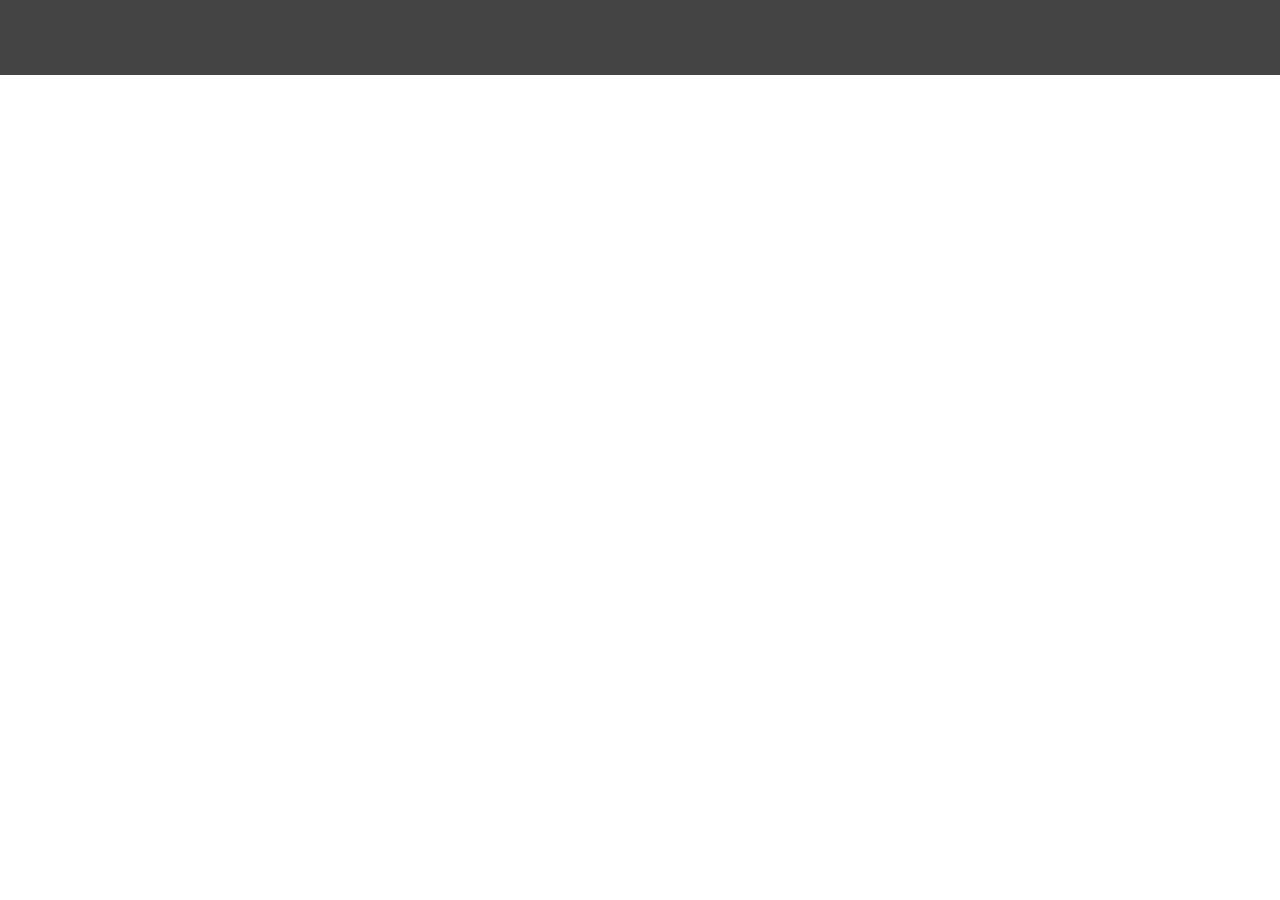
==== commit 42cecf8f: "create github pages" ====
--- a/page1.html
+++ b/page1.html
@@ -1,98 +1,39 @@
 <!DOCTYPE html>
-<html>
+<html >
 <head>
-  <!-- Site made with Mobirise Website Builder v4.3.2, https://mobirise.com -->
+  <!-- Site made with Mobirise Website Builder v4.5.2, https://mobirise.com -->
   <meta charset="UTF-8">
   <meta http-equiv="X-UA-Compatible" content="IE=edge">
-  <meta name="generator" content="Mobirise v4.3.2, mobirise.com">
-  <meta name="viewport" content="width=device-width, initial-scale=1">
-  <link rel="shortcut icon" href="assets/images/logo2.png" type="image/x-icon">
-  <meta name="description" content="">
+  <meta name="generator" content="Mobirise v4.5.2, mobirise.com">
+  <meta name="viewport" content="width=device-width, initial-scale=1, minimum-scale=1">
+  <link rel="shortcut icon" href="assets/images/logo.png" type="image/x-icon">
+  <meta name="description" content="Website Builder Description">
   <title>Page 1</title>
-  <link rel="stylesheet" href="assets/web/assets/mobirise-icons/mobirise-icons.css">
-  <link rel="stylesheet" href="assets/tether/tether.min.css">
+  <link rel="stylesheet" href="https://fonts.googleapis.com/css?family=Roboto:700,400&subset=cyrillic,latin,greek,vietnamese">
   <link rel="stylesheet" href="assets/bootstrap/css/bootstrap.min.css">
-  <link rel="stylesheet" href="assets/bootstrap/css/bootstrap-grid.min.css">
-  <link rel="stylesheet" href="assets/bootstrap/css/bootstrap-reboot.min.css">
-  <link rel="stylesheet" href="assets/dropdown/css/style.css">
-  <link rel="stylesheet" href="assets/theme/css/style.css">
+  <link rel="stylesheet" href="assets/mobirise/css/style.css">
   <link rel="stylesheet" href="assets/mobirise/css/mbr-additional.css" type="text/css">
   
   
   
 </head>
 <body>
-<section class="menu cid-qC8zlRWObB" once="menu" id="menu1-13" data-rv-view="20">
-
+<footer class="mbr-section mbr-section--relative mbr-section--fixed-size" id="footer1-l" data-rv-view="14" style="background-color: rgb(68, 68, 68);">
     
-
-    <nav class="navbar navbar-expand beta-menu navbar-dropdown align-items-center navbar-fixed-top navbar-toggleable-sm">
-        <button class="navbar-toggler navbar-toggler-right" type="button" data-toggle="collapse" data-target="#navbarSupportedContent" aria-controls="navbarSupportedContent" aria-expanded="false" aria-label="Toggle navigation">
-            <div class="hamburger">
-                <span></span>
-                <span></span>
-                <span></span>
-                <span></span>
-            </div>
-        </button>
-        <div class="menu-logo">
-            <div class="navbar-brand">
-                <span class="navbar-logo">
-                    <a href="https://mobirise.com">
-                         <img src="assets/images/logo2.png" alt="Mobirise" media-simple="true" style="height: 3.8rem;">
-                    </a>
-                </span>
-                <span class="navbar-caption-wrap"><a class="navbar-caption text-white display-4" href="https://mobirise.com">
-                        MOBIRISE
-                    </a></span>
-            </div>
-        </div>
-        <div class="collapse navbar-collapse" id="navbarSupportedContent">
-            <ul class="navbar-nav nav-dropdown" data-app-modern-menu="true"><li class="nav-item"><a class="nav-link link text-success display-4" href="page3.html"><span class="mbri-shopping-cart mbr-iconfont mbr-iconfont-btn"></span>&nbsp;禧院購物車</a></li>
-                <li class="nav-item">
-                    <a class="nav-link link text-success display-4" href="page4.html"><span class="mbri-like mbr-iconfont mbr-iconfont-btn"></span>&nbsp;連絡我們</a>
-                </li><li class="nav-item"><a class="nav-link link text-success display-4" href="index.html"><span class="mbri-like mbr-iconfont mbr-iconfont-btn"></span>回首頁</a></li></ul>
-            <div class="navbar-buttons mbr-section-btn"><a class="btn btn-sm btn-primary display-4" href="https://mobirise.com">
-                    <span class="mbri-save mbr-iconfont mbr-iconfont-btn "></span>
-                    Try It Now!
-                </a></div>
-        </div>
-    </nav>
-</section>
-
-<section class="engine"><a href="https://mobirise.co/f">free bootstrap builder</a></section><section class="cid-qC8zlT3sA8 mbr-fullscreen mbr-parallax-background" id="header2-14" data-rv-view="22">
-
-    
-
-    
-
-    <div class="container align-center">
-        <div class="row justify-content-md-center">
-            <div class="mbr-white col-md-10">
-                <h1 class="mbr-section-title mbr-bold pb-3 mbr-fonts-style display-1"><span style="font-weight: normal;">禧院囍餅</span></h1>
-                
-                <p class="mbr-text pb-3 mbr-fonts-style display-5"></p>
-                <div class="mbr-section-btn"><a class="btn btn-md btn-secondary display-4" href="https://www.youtube.com/watch?v=irKQ6YsvZEI&t=2s" target="_blank">一德洋樓簡介1</a></div>
+    <div class="mbr-section__container container">
+        <div class="mbr-footer mbr-footer--wysiwyg row" style="padding-top: 36.9px; padding-bottom: 36.9px;">
+            <div class="col-sm-12">
+                <p class="mbr-footer__copyright"></p>
             </div>
         </div>
     </div>
-    <div class="mbr-arrow hidden-sm-down" aria-hidden="true">
-        <a href="#next">
-            <i class="mbri-down mbr-iconfont"></i>
-        </a>
-    </div>
-</section>
+</footer>
 
 
   <script src="assets/web/assets/jquery/jquery.min.js"></script>
-  <script src="assets/popper/popper.min.js"></script>
-  <script src="assets/tether/tether.min.js"></script>
   <script src="assets/bootstrap/js/bootstrap.min.js"></script>
   <script src="assets/smooth-scroll/smooth-scroll.js"></script>
-  <script src="assets/dropdown/js/script.min.js"></script>
-  <script src="assets/touch-swipe/jquery.touch-swipe.min.js"></script>
-  <script src="assets/jarallax/jarallax.min.js"></script>
-  <script src="assets/theme/js/script.js"></script>
+  <script src="assets/mobirise/js/script.js"></script>
   
   
 </body>
--- a/assets/mobirise/css/style.css
+++ b/assets/mobirise/css/style.css
@@ -0,0 +1,1744 @@
+.is-builder .animated {
+  -webkit-animation-name: none !important;
+  animation-name: none !important;
+}
+html {
+  position: relative;
+  min-height: 100%;
+}
+.mbr-embedded-video {
+  position: relative;
+}
+.mbr-background-video,
+.mbr-background-video-preview {
+  bottom: 0;
+  left: 0;
+  overflow: hidden;
+  position: absolute;
+  right: 0;
+  top: 0;
+}
+.mbr-parallax-background,
+.mbr-background {
+  background-attachment: fixed !important;
+  background-position: 50% 0;
+  background-repeat: no-repeat;
+  background-size: cover !important;
+}
+.mbr-hidden-scrollbar .mbr-parallax-background {
+  background-size: auto 130%;
+}
+.mobile .mbr-parallax-background {
+  background-attachment: scroll !important;
+}
+.mbr-background {
+  background-attachment: scroll !important;
+}
+.mbr-navbar {
+  position: relative;
+  width: 100%;
+}
+.mbr-navbar:before {
+  content: "";
+  display: block;
+}
+.mbr-navbar__brand-link:after,
+.mbr-navbar__brand-img {
+  max-height: 74px;
+  height: 100%;
+}
+.mbr-navbar:before,
+.mbr-navbar__container {
+  height: 98px;
+}
+.mbr-navbar--ss .mbr-navbar__brand-link:after,
+.mbr-navbar--ss .mbr-navbar__brand-img {
+  height: 74px;
+}
+.mbr-navbar--ss:before,
+.mbr-navbar--ss .mbr-navbar__container {
+  height: 98px;
+}
+.mbr-navbar--xs .mbr-navbar__brand-link:after,
+.mbr-navbar--xs .mbr-navbar__brand-img {
+  height: 32px;
+}
+.mbr-navbar--xs:before,
+.mbr-navbar--xs .mbr-navbar__container {
+  height: 56px;
+}
+.mbr-navbar--s .mbr-navbar__brand-link:after,
+.mbr-navbar--s .mbr-navbar__brand-img {
+  height: 48px;
+}
+.mbr-navbar--s:before,
+.mbr-navbar--s .mbr-navbar__container {
+  height: 72px;
+}
+.mbr-navbar--m .mbr-navbar__brand-link:after,
+.mbr-navbar--m .mbr-navbar__brand-img {
+  height: 64px;
+}
+.mbr-navbar--m:before,
+.mbr-navbar--m .mbr-navbar__container {
+  height: 88px;
+}
+.mbr-navbar--l .mbr-navbar__brand-link:after,
+.mbr-navbar--l .mbr-navbar__brand-img {
+  height: 96px;
+}
+.mbr-navbar--l:before,
+.mbr-navbar--l .mbr-navbar__container {
+  height: 120px;
+}
+.mbr-navbar--xl .mbr-navbar__brand-link:after,
+.mbr-navbar--xl .mbr-navbar__brand-img {
+  height: 128px;
+}
+.mbr-navbar--xl:before,
+.mbr-navbar--xl .mbr-navbar__container {
+  height: 152px;
+}
+.mbr-navbar--short .mbr-navbar__brand-link:after,
+.mbr-navbar--short .mbr-navbar__brand-img {
+  height: 40px;
+}
+.mbr-navbar--short .mbr-brand__logo .mbr-iconfont{
+  font-size: 40px;
+}
+.mbr-navbar--short:before,
+.mbr-navbar--short .mbr-navbar__container {
+  height: 64px;
+}
+.mbr-navbar--short .mbr-navbar__container {
+  padding: 12px 0;
+}
+@media (max-width: 767px) {
+  .mbr-navbar--short .mbr-navbar__brand-link:after,
+  .mbr-navbar--short .mbr-navbar__brand-img {
+    height: 31px;
+  }
+  .mbr-navbar--short:before,
+  .mbr-navbar--short .mbr-navbar__container {
+    height: 45px;
+  }
+  .mbr-navbar--short .mbr-navbar__container {
+    padding: 7px 0;
+  }
+}
+.mbr-navbar__brand-img {
+  position: relative;
+}
+.mbr-navbar__brand-img,
+.mbr-navbar__container,
+.mbr-navbar__section {
+  -webkit-transition: all 300ms ease-in-out 0s;
+  -o-transition: all 300ms ease-in-out 0s;
+  transition: all 300ms ease-in-out 0s;
+}
+.mbr-navbar__section {
+  background: #2c2c2c;
+  height: auto;
+  position: absolute;
+  top: 0;
+  width: 100%;
+  z-index: 1000;
+}
+.mbr-navbar__container {
+  display: table;
+  padding: 12px 0;
+  width: 100%;
+}
+.mbr-navbar__menu-box {
+  display: table;
+  width: 100%;
+}
+.mbr-navbar__menu-box--inline-left,
+.mbr-navbar__menu-box--inline-center,
+.mbr-navbar__menu-box--inline-right {
+  display: block;
+  text-align: left;
+}
+.mbr-navbar__menu-box--inline-center {
+  text-align: center;
+}
+.mbr-navbar__menu-box--inline-right {
+  text-align: right;
+}
+.mbr-navbar__column {
+  display: table-cell;
+  vertical-align: middle;
+}
+.mbr-navbar__column--xxs {
+  width: 1%;
+}
+.mbr-navbar__column--xs {
+  width: 10%;
+}
+.mbr-navbar__column--s {
+  width: 20%;
+}
+.mbr-navbar__column--m {
+  width: 30%;
+}
+.mbr-navbar__column--l {
+  width: 40%;
+}
+.mbr-navbar__column--xl {
+  width: 50%;
+}
+.mbr-navbar__menu-box--inline-left .mbr-navbar__column,
+.mbr-navbar__menu-box--inline-center .mbr-navbar__column,
+.mbr-navbar__menu-box--inline-right .mbr-navbar__column {
+  display: inline-block;
+}
+.mbr-navbar__items {
+  float: left;
+  padding-left: 0px;
+  position: relative;
+  left: -20px;
+}
+.mbr-navbar__items--right {
+  float: right;
+  left: 0;
+}
+.float-left {
+  float: left;
+}
+.mbr-navbar__item {
+  display: block;
+  float: left;
+  position: relative;
+}
+.mbr-navbar__hamburger {
+  display: none;
+  margin-top: -11px;
+  position: absolute;
+  right: 0;
+  top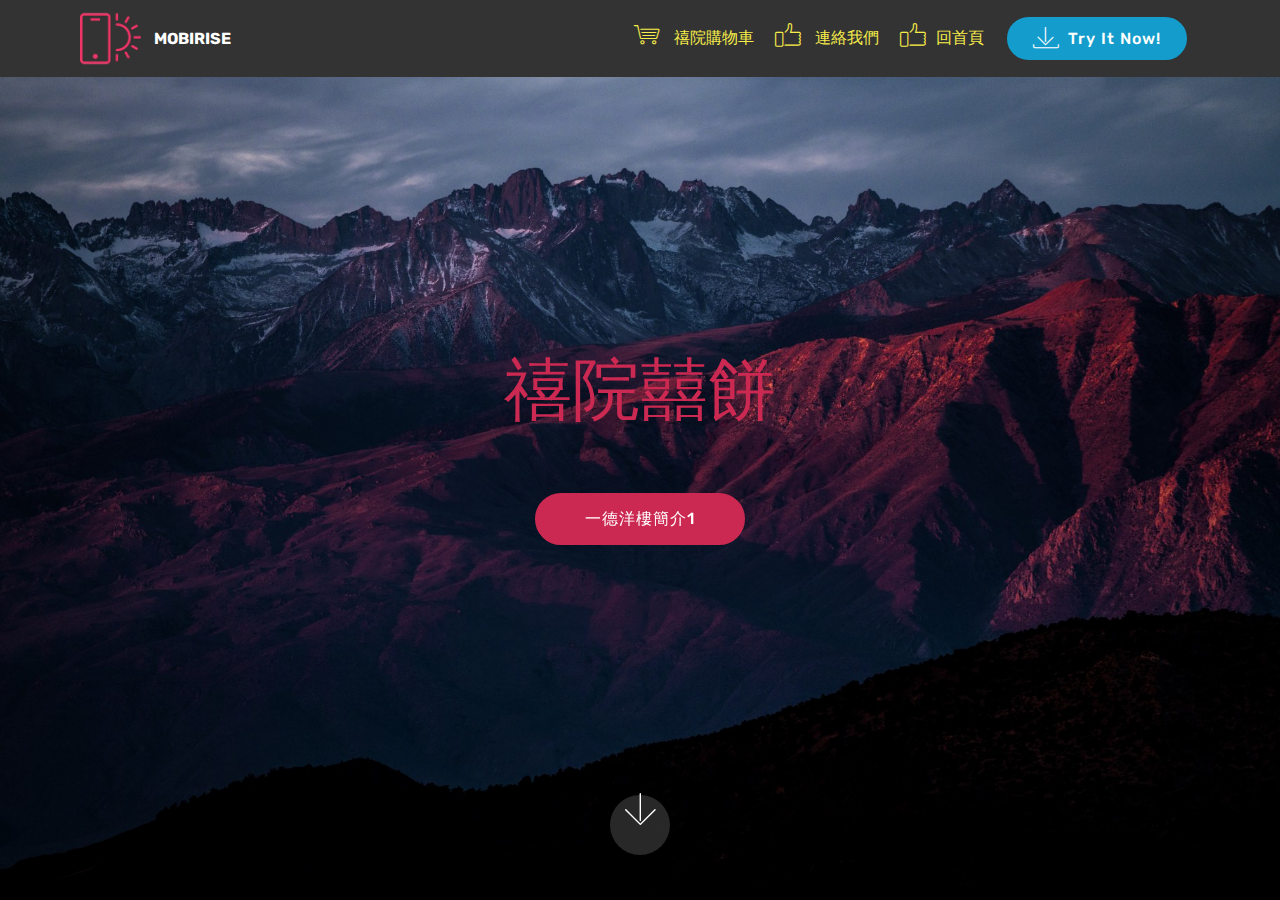
==== commit d6410352: "create github pages" ====
--- a/page1.html
+++ b/page1.html
@@ -6,34 +6,93 @@
   <meta http-equiv="X-UA-Compatible" content="IE=edge">
   <meta name="generator" content="Mobirise v4.5.2, mobirise.com">
   <meta name="viewport" content="width=device-width, initial-scale=1, minimum-scale=1">
-  <link rel="shortcut icon" href="assets/images/logo.png" type="image/x-icon">
-  <meta name="description" content="Website Builder Description">
+  <link rel="shortcut icon" href="assets/images/logo2.png" type="image/x-icon">
+  <meta name="description" content="">
   <title>Page 1</title>
-  <link rel="stylesheet" href="https://fonts.googleapis.com/css?family=Roboto:700,400&subset=cyrillic,latin,greek,vietnamese">
+  <link rel="stylesheet" href="assets/web/assets/mobirise-icons/mobirise-icons.css">
+  <link rel="stylesheet" href="assets/tether/tether.min.css">
   <link rel="stylesheet" href="assets/bootstrap/css/bootstrap.min.css">
-  <link rel="stylesheet" href="assets/mobirise/css/style.css">
+  <link rel="stylesheet" href="assets/bootstrap/css/bootstrap-grid.min.css">
+  <link rel="stylesheet" href="assets/bootstrap/css/bootstrap-reboot.min.css">
+  <link rel="stylesheet" href="assets/dropdown/css/style.css">
+  <link rel="stylesheet" href="assets/theme/css/style.css">
   <link rel="stylesheet" href="assets/mobirise/css/mbr-additional.css" type="text/css">
   
   
   
 </head>
 <body>
-<footer class="mbr-section mbr-section--relative mbr-section--fixed-size" id="footer1-l" data-rv-view="14" style="background-color: rgb(68, 68, 68);">
+<section class="menu cid-qC8zlRWObB" once="menu" id="menu1-13" data-rv-view="20">
+
     
-    <div class="mbr-section__container container">
-        <div class="mbr-footer mbr-footer--wysiwyg row" style="padding-top: 36.9px; padding-bottom: 36.9px;">
-            <div class="col-sm-12">
-                <p class="mbr-footer__copyright"></p>
+
+    <nav class="navbar navbar-expand beta-menu navbar-dropdown align-items-center navbar-fixed-top navbar-toggleable-sm">
+        <button class="navbar-toggler navbar-toggler-right" type="button" data-toggle="collapse" data-target="#navbarSupportedContent" aria-controls="navbarSupportedContent" aria-expanded="false" aria-label="Toggle navigation">
+            <div class="hamburger">
+                <span></span>
+                <span></span>
+                <span></span>
+                <span></span>
+            </div>
+        </button>
+        <div class="menu-logo">
+            <div class="navbar-brand">
+                <span class="navbar-logo">
+                    <a href="https://mobirise.com">
+                         <img src="assets/images/logo2.png" alt="Mobirise" media-simple="true" style="height: 3.8rem;">
+                    </a>
+                </span>
+                <span class="navbar-caption-wrap"><a class="navbar-caption text-white display-4" href="https://mobirise.com">
+                        MOBIRISE
+                    </a></span>
+            </div>
+        </div>
+        <div class="collapse navbar-collapse" id="navbarSupportedContent">
+            <ul class="navbar-nav nav-dropdown" data-app-modern-menu="true"><li class="nav-item"><a class="nav-link link text-success display-4" href="page3.html"><span class="mbri-shopping-cart mbr-iconfont mbr-iconfont-btn"></span>&nbsp;禧院購物車</a></li>
+                <li class="nav-item">
+                    <a class="nav-link link text-success display-4" href="page4.html"><span class="mbri-like mbr-iconfont mbr-iconfont-btn"></span>&nbsp;連絡我們</a>
+                </li><li class="nav-item"><a class="nav-link link text-success display-4" href="index.html"><span class="mbri-like mbr-iconfont mbr-iconfont-btn"></span>回首頁</a></li></ul>
+            <div class="navbar-buttons mbr-section-btn"><a class="btn btn-sm btn-primary display-4" href="https://mobirise.com">
+                    <span class="mbri-save mbr-iconfont mbr-iconfont-btn "></span>
+                    Try It Now!
+                </a></div>
+        </div>
+    </nav>
+</section>
+
+<section class="engine"><a href="https://mobirise.co/p">bootstrap dropdown</a></section><section class="cid-qC8zlT3sA8 mbr-fullscreen mbr-parallax-background" id="header2-14" data-rv-view="22">
+
+    
+
+    
+
+    <div class="container align-center">
+        <div class="row justify-content-md-center">
+            <div class="mbr-white col-md-10">
+                <h1 class="mbr-section-title mbr-bold pb-3 mbr-fonts-style display-1"><span style="font-weight: normal;">禧院囍餅</span></h1>
+                
+                <p class="mbr-text pb-3 mbr-fonts-style display-5"></p>
+                <div class="mbr-section-btn"><a class="btn btn-md btn-secondary display-4" href="https://www.youtube.com/watch?v=irKQ6YsvZEI&t=2s" target="_blank">一德洋樓簡介1</a></div>
             </div>
         </div>
     </div>
-</footer>
+    <div class="mbr-arrow hidden-sm-down" aria-hidden="true">
+        <a href="#next">
+            <i class="mbri-down mbr-iconfont"></i>
+        </a>
+    </div>
+</section>
 
 
   <script src="assets/web/assets/jquery/jquery.min.js"></script>
+  <script src="assets/popper/popper.min.js"></script>
+  <script src="assets/tether/tether.min.js"></script>
   <script src="assets/bootstrap/js/bootstrap.min.js"></script>
-  <script src="assets/smooth-scroll/smooth-scroll.js"></script>
-  <script src="assets/mobirise/js/script.js"></script>
+  <script src="assets/smoothscroll/smooth-scroll.js"></script>
+  <script src="assets/dropdown/js/script.min.js"></script>
+  <script src="assets/touchswipe/jquery.touch-swipe.min.js"></script>
+  <script src="assets/parallax/jarallax.min.js"></script>
+  <script src="assets/theme/js/script.js"></script>
   
   
 </body>
--- a/assets/web/assets/mobirise-icons/mobirise-icons.css
+++ b/assets/web/assets/mobirise-icons/mobirise-icons.css
@@ -0,0 +1,476 @@
+@font-face {
+  font-family: 'MobiriseIcons';
+  src:  url('mobirise-icons.eot?spat4u');
+  src:  url('mobirise-icons.eot?spat4u#iefix') format('embedded-opentype'),
+    url('mobirise-icons.ttf?spat4u') format('truetype'),
+    url('mobirise-icons.woff?spat4u') format('woff'),
+    url('mobirise-icons.svg?spat4u#MobiriseIcons') format('svg');
+  font-weight: normal;
+  font-style: normal;
+}
+
+[class^="mbri-"], [class*=" mbri-"] {
+  /* use !important to prevent issues with browser extensions that change fonts */
+  font-family: MobiriseIcons !important;
+  speak: none;
+  font-style: normal;
+  font-weight: normal;
+  font-variant: normal;
+  text-transform: none;
+  line-height: 1;
+
+  /* Better Font Rendering =========== */
+  -webkit-font-smoothing: antialiased;
+  -moz-osx-font-smoothing: grayscale;
+}
+
+.mbri-add-submenu:before {
+  content: "\e900";
+}
+.mbri-alert:before {
+  content: "\e901";
+}
+.mbri-align-center:before {
+  content: "\e902";
+}
+.mbri-align-justify:before {
+  content: "\e903";
+}
+.mbri-align-left:before {
+  content: "\e904";
+}
+.mbri-align-right:before {
+  content: "\e905";
+}
+.mbri-android:before {
+  content: "\e906";
+}
+.mbri-apple:before {
+  content: "\e907";
+}
+.mbri-arrow-down:before {
+  content: "\e908";
+}
+.mbri-arrow-next:before {
+  content: "\e909";
+}
+.mbri-arrow-prev:before {
+  content: "\e90a";
+}
+.mbri-arrow-up:before {
+  content: "\e90b";
+}
+.mbri-bold:before {
+  content: "\e90c";
+}
+.mbri-bookmark:before {
+  content: "\e90d";
+}
+.mbri-bootstrap:before {
+  content: "\e90e";
+}
+.mbri-briefcase:before {
+  content: "\e90f";
+}
+.mbri-browse:before {
+  content: "\e910";
+}
+.mbri-bulleted-list:before {
+  content: "\e911";
+}
+.mbri-calendar:before {
+  content: "\e912";
+}
+.mbri-camera:before {
+  content: "\e913";
+}
+.mbri-cart-add:before {
+  content: "\e914";
+}
+.mbri-cart-full:before {
+  content: "\e915";
+}
+.mbri-cash:before {
+  content: "\e916";
+}
+.mbri-change-style:before {
+  content: "\e917";
+}
+.mbri-chat:before {
+  content: "\e918";
+}
+.mbri-clock:before {
+  content: "\e919";
+}
+.mbri-close:before {
+  content: "\e91a";
+}
+.mbri-cloud:before {
+  content: "\e91b";
+}
+.mbri-code:before {
+  content: "\e91c";
+}
+.mbri-contact-form:before {
+  content: "\e91d";
+}
+.mbri-credit-card:before {
+  content: "\e91e";
+}
+.mbri-cursor-click:before {
+  content: "\e91f";
+}
+.mbri-cust-feedback:before {
+  content: "\e920";
+}
+.mbri-database:before {
+  content: "\e921";
+}
+.mbri-delivery:before {
+  content: "\e922";
+}
+.mbri-desktop:before {
+  content: "\e923";
+}
+.mbri-devices:before {
+  content: "\e924";
+}
+.mbri-down:before {
+  content: "\e925";
+}
+.mbri-download:before {
+  content: "\e989";
+}
+.mbri-drag-n-drop:before {
+  content: "\e927";
+}
+.mbri-drag-n-drop2:before {
+  content: "\e928";
+}
+.mbri-edit:before {
+  content: "\e929";
+}
+.mbri-edit2:before {
+  content: "\e92a";
+}
+.mbri-error:before {
+  content: "\e92b";
+}
+.mbri-extension:before {
+  content: "\e92c";
+}
+.mbri-features:before {
+  content: "\e92d";
+}
+.mbri-file:before {
+  content: "\e92e";
+}
+.mbri-flag:before {
+  content: "\e92f";
+}
+.mbri-folder:before {
+  content: "\e930";
+}
+.mbri-gift:before {
+  content: "\e931";
+}
+.mbri-github:before {
+  content: "\e932";
+}
+.mbri-globe:before {
+  content: "\e933";
+}
+.mbri-globe-2:before {
+  content: "\e934";
+}
+.mbri-growing-chart:before {
+  content: "\e935";
+}
+.mbri-hearth:before {
+  content: "\e936";
+}
+.mbri-help:before {
+  content: "\e937";
+}
+.mbri-home:before {
+  content: "\e938";
+}
+.mbri-hot-cup:before {
+  content: "\e939";
+}
+.mbri-idea:before {
+  content: "\e93a";
+}
+.mbri-image-gallery:before {
+  content: "\e93b";
+}
+.mbri-image-slider:before {
+  content: "\e93c";
+}
+.mbri-info:before {
+  content: "\e93d";
+}
+.mbri-italic:before {
+  content: "\e93e";
+}
+.mbri-key:before {
+  content: "\e93f";
+}
+.mbri-laptop:before {
+  content: "\e940";
+}
+.mbri-layers:before {
+  content: "\e941";
+}
+.mbri-left-right:before {
+  content: "\e942";
+}
+.mbri-left:before {
+  content: "\e943";
+}
+.mbri-letter:before {
+  content: "\e944";
+}
+.mbri-like:before {
+  content: "\e945";
+}
+.mbri-link:before {
+  content: "\e946";
+}
+.mbri-lock:before {
+  content: "\e947";
+}
+.mbri-login:before {
+  content: "\e948";
+}
+.mbri-logout:before {
+  content: "\e949";
+}
+.mbri-magic-stick:before {
+  content: "\e94a";
+}
+.mbri-map-pin:before {
+  content: "\e94b";
+}
+.mbri-menu:before {
+  content: "\e94c";
+}
+.mbri-mobile:before {
+  content: "\e94d";
+}
+.mbri-mobile2:before {
+  content: "\e94e";
+}
+.mbri-mobirise:before {
+  content: "\e94f";
+}
+.mbri-more-horizontal:before {
+  content: "\e950";
+}
+.mbri-more-vertical:before {
+  content: "\e951";
+}
+.mbri-music:before {
+  content: "\e952";
+}
+.mbri-new-file:before {
+  content: "\e953";
+}
+.mbri-numbered-list:before {
+  content: "\e954";
+}
+.mbri-opened-folder:before {
+  content: "\e955";
+}
+.mbri-pages:before {
+  content: "\e956";
+}
+.mbri-paper-plane:before {
+  content: "\e957";
+}
+.mbri-paperclip:before {
+  content: "\e958";
+}
+.mbri-photo:before {
+  content: "\e959";
+}
+.mbri-photos:before {
+  content: "\e95a";
+}
+.mbri-pin:before {
+  content: "\e95b";
+}
+.mbri-play:before {
+  content: "\e95c";
+}
+.mbri-plus:before {
+  content: "\e95d";
+}
+.mbri-preview:before {
+  content: "\e95e";
+}
+.mbri-print:before {
+  content: "\e95f";
+}
+.mbri-protect:before {
+  content: "\e960";
+}
+.mbri-question:before {
+  content: "\e961";
+}
+.mbri-quote-left:before {
+  content: "\e962";
+}
+.mbri-quote-right:before {
+  content: "\e963";
+}
+.mbri-refresh:before {
+  content: "\e964";
+}
+.mbri-responsive:before {
+  content: "\e965";
+}
+.mbri-right:before {
+  content: "\e966";
+}
+.mbri-rocket:before {
+  content: "\e967";
+}
+.mbri-sad-face:before {
+  content: "\e968";
+}
+.mbri-sale:before {
+  content: "\e969";
+}
+.mbri-save:before {
+  content: "\e96a";
+}
+.mbri-search:before {
+  content: "\e96b";
+}
+.mbri-setting:before {
+  content: "\e96c";
+}
+.mbri-setting2:before {
+  content: "\e96d";
+}
+.mbri-setting3:before {
+  content: "\e96e";
+}
+.mbri-share:before {
+  content: "\e96f";
+}
+.mbri-shopping-bag:before {
+  content: "\e970";
+}
+.mbri-shopping-basket:before {
+  content: "\e971";
+}
+.mbri-shopping-cart:before {
+  content: "\e972";
+}
+.mbri-sites:before {
+  content: "\e973";
+}
+.mbri-smile-face:before {
+  content: "\e974";
+}
+.mbri-speed:before {
+  content: "\e975";
+}
+.mbri-star:before {
+  content: "\e976";
+}
+.mbri-success:before {
+  content: "\e977";
+}
+.mbri-sun:before {
+  content: "\e978";
+}
+.mbri-sun2:before {
+  content: "\e979";
+}
+.mbri-tablet:before {
+  content: "\e97a";
+}
+.mbri-tablet-vertical:before {
+  content: "\e97b";
+}
+.mbri-target:before {
+  content: "\e97c";
+}
+.mbri-timer:before {
+  content: "\e97d";
+}
+.mbri-to-ftp:before {
+  content: "\e97e";
+}
+.mbri-to-local-drive:before {
+  content: "\e97f";
+}
+.mbri-touch-swipe:before {
+  content: "\e980";
+}
+.mbri-touch:before {
+  content: "\e981";
+}
+.mbri-trash:before {
+  content: "\e982";
+}
+.mbri-underline:before {
+  content: "\e983";
+}
+.mbri-unlink:before {
+  content: "\e984";
+}
+.mbri-unlock:before {
+  content: "\e985";
+}
+.mbri-up-down:before {
+  content: "\e986";
+}
+.mbri-up:before {
+  content: "\e987";
+}
+.mbri-update:before {
+  content: "\e988";
+}
+.mbri-upload:before {
+ content: "\e926"; 
+}
+.mbri-user:before {
+  content: "\e98a";
+}
+.mbri-user2:before {
+  content: "\e98b";
+}
+.mbri-users:before {
+  content: "\e98c";
+}
+.mbri-video:before {
+  content: "\e98d";
+}
+.mbri-video-play:before {
+  content: "\e98e";
+}
+.mbri-watch:before {
+  content: "\e98f";
+}
+.mbri-website-theme:before {
+  content: "\e990";
+}
+.mbri-wifi:before {
+  content: "\e991";
+}
+.mbri-windows:before {
+  content: "\e992";
+}
+.mbri-zoom-out:before {
+  content: "\e993";
+}
+.mbri-redo:before {
+  content: "\e994";
+}
+.mbri-undo:before {
+  content: "\e995";
+}
